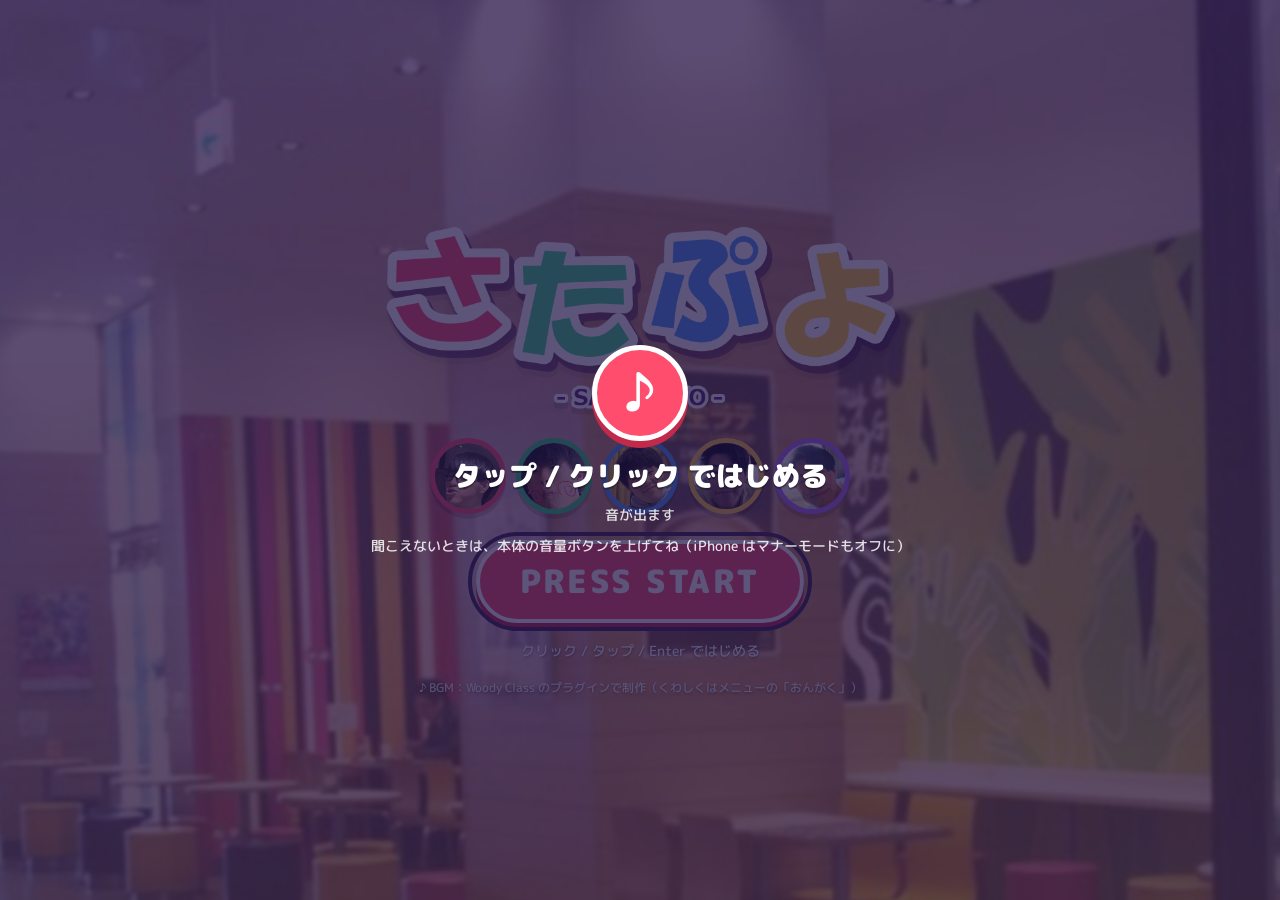
==== index.html @ 97c28801 "ぜんこくランキング・くみて・シェア・じっせきを追加し、スマホのボタンが押しっぱなしになるのを直す - ランキングは自動で登録（名前は最初に1回聞いて、せっていで変更）。ぜんこくは Supabase で" ====
<!doctype html>
<html lang="ja">
<head>
  <meta charset="utf-8">
  <meta name="viewport" content="width=device-width, initial-scale=1, maximum-scale=1, user-scalable=no, viewport-fit=cover">
  <meta name="theme-color" content="#2c1e5c">
  <title>さたぷよ</title>
  <meta name="description" content="さたろうの顔が落ちてくる、ぷよぷよ風の落ちものパズル。とことん・タイムアタック・ぜんけしアタック・CPU たいせん・くみて。ブラウザですぐ遊べる！">
  <!-- SNS で URL を貼ったときのプレビュー -->
  <meta property="og:type" content="website">
  <meta property="og:site_name" content="さたぷよ">
  <meta property="og:title" content="さたぷよ - さたろうの顔が落ちてくる ぷよぷよ風パズル">
  <meta property="og:description" content="とことん・タイムアタック・ぜんけしアタック・CPU たいせん・くみて。ブラウザですぐ遊べる！">
  <meta property="og:url" content="https://satapuyo.com/">
  <meta property="og:image" content="https://satapuyo.com/assets/ui/ogp.png">
  <meta property="og:image:width" content="1200">
  <meta property="og:image:height" content="630">
  <meta name="twitter:card" content="summary_large_image">
  <link rel="icon" href="assets/ui/icon.png">
  <link rel="preconnect" href="https://fonts.googleapis.com">
  <link rel="preconnect" href="https://fonts.gstatic.com" crossorigin>
  <link href="https://fonts.googleapis.com/css2?family=M+PLUS+Rounded+1c:wght@500;800;900&display=swap" rel="stylesheet">
  <link rel="stylesheet" href="css/style.css?v=19">
</head>
<body>
  <div id="bg" aria-hidden="true">
    <div class="bg-layer"></div>
    <div class="bg-layer"></div>
    <div class="bg-tint"></div>
    <div class="bg-bubbles" id="bg-bubbles"></div>
  </div>

  <!-- タイトル -->
  <section class="screen" id="screen-title">
    <div class="title-wrap">
      <img class="logo" id="logo" alt="さたぷよ">
      <div class="title-faces" id="title-faces"></div>
      <button class="start-btn" id="btn-start">PRESS START</button>
      <p class="small-note">クリック / タップ / Enter ではじめる</p>
      <p class="small-note music-note">♪ BGM：Woody Class のプラグインで制作（くわしくはメニューの「おんがく」）</p>
    </div>
  </section>

  <!-- メインメニュー -->
  <section class="screen" id="screen-menu">
    <div class="panel menu-panel">
      <img class="logo logo-small" alt="さたぷよ">
      <div class="menu-list">
        <button class="menu-btn c1" data-mode="endless">
          <span class="menu-title">とことんモード</span>
          <span class="menu-sub">つみあがるまで ずっと / ベスト <b id="best-endless">0</b></span>
        </button>
        <button class="menu-btn c2" data-mode="time">
          <span class="menu-title">タイムアタック</span>
          <span class="menu-sub"><span id="ta-seconds">120</span>びょうで スコアかせぎ / ベスト <b id="best-time">0</b></span>
        </button>
        <button class="menu-btn c6" data-go="allclear">
          <span class="menu-title">ぜんけしアタック</span>
          <span class="menu-sub">ぜんぶ けすまでの タイムを きそう</span>
        </button>
        <button class="menu-btn c5" data-go="versus">
          <span class="menu-title">CPU たいせん</span>
          <span class="menu-sub">さたろうと しょうぶ / さいこう <b id="best-versus">0</b>れんしょう</span>
        </button>
        <button class="menu-btn c1" data-mode="kumite">
          <span class="menu-title">くみて</span>
          <span class="menu-sub">さたろうと かちぬき戦。どんどん強くなる / ベスト <b id="best-kumite">0</b>にんぬき</span>
        </button>
        <div class="menu-row">
          <button class="menu-btn c3 half" data-go="ranking"><span class="menu-title">ランキング</span></button>
          <button class="menu-btn c4 half" data-go="gallery"><span class="menu-title">ずかん</span></button>
        </div>
        <div class="menu-row">
          <button class="menu-btn c5 half" data-go="settings"><span class="menu-title">せってい</span></button>
          <button class="menu-btn c6 half" data-go="howto"><span class="menu-title">あそびかた</span></button>
        </div>
        <div class="menu-row">
          <button class="menu-btn c2 half" data-go="achievements">
            <span class="menu-title">じっせき</span>
            <span class="menu-sub"><b id="ach-count">0</b> / <span id="ach-total">0</span></span>
          </button>
          <button class="menu-btn c7 half" data-go="credits">
            <span class="menu-title">♪ おんがく</span>
            <span class="menu-sub">BGM と YouTube</span>
          </button>
        </div>
        <button class="menu-btn c4" id="btn-ending" hidden>
          <span class="menu-title">★ エンディング</span>
          <span class="menu-sub">100万点の、その先で見たもの</span>
        </button>
      </div>
      <button class="link-btn" data-go="title">タイトルへもどる</button>
    </div>
  </section>

  <!-- ぜんけしアタック -->
  <section class="screen" id="screen-allclear" data-back="menu">
    <div class="panel">
      <h2>ぜんけしアタック</h2>
      <p class="hint">ぷよを ぜんぶ けすまでの タイムを きそう！<br>つみあがったら しっぱい。</p>
      <div class="setting">
        <span class="setting-name">ぷよの しゅるい</span>
        <div class="seg" data-key="colors">
          <button data-val="3">3</button><button data-val="4">4</button><button data-val="5">5</button>
        </div>
      </div>
      <button class="menu-btn c6" data-mode="allclear" data-preset="1">
        <span class="menu-title">はいち あり</span>
        <span class="menu-sub">さいしょから ぷよが おいてある / ベスト <b id="best-ac-pre">--</b></span>
      </button>
      <button class="menu-btn c2" data-mode="allclear" data-preset="0">
        <span class="menu-title">はいち なし</span>
        <span class="menu-sub">からっぽから はじめる / ベスト <b id="best-ac-none">--</b></span>
      </button>
      <button class="menu-btn c3" data-go="menu"><span class="menu-title">もどる</span></button>
    </div>
  </section>

  <!-- CPU たいせん -->
  <section class="screen" id="screen-versus" data-back="menu">
    <div class="panel">
      <h2>CPU たいせん</h2>
      <p class="hint">れんさで おじゃまぷよを おくりあう。<br>さきに つみあがったほうが まけ。</p>
      <button class="menu-btn c2 vs-btn" data-mode="versus" data-level="weak">
        <img class="vs-face" alt="">
        <span class="menu-title">よわい</span>
        <span class="menu-sub vs-rec"></span>
      </button>
      <button class="menu-btn c4 vs-btn" data-mode="versus" data-level="normal">
        <img class="vs-face" alt="">
        <span class="menu-title">ふつう</span>
        <span class="menu-sub vs-rec"></span>
      </button>
      <button class="menu-btn c1 vs-btn" data-mode="versus" data-level="strong">
        <img class="vs-face" alt="">
        <span class="menu-title">つよい</span>
        <span class="menu-sub vs-rec"></span>
      </button>
      <button class="menu-btn c3" data-go="menu"><span class="menu-title">もどる</span></button>
    </div>
  </section>

  <!-- ゲーム -->
  <section class="screen" id="screen-game">
    <div class="game-layout" id="game-layout">
      <div class="field-col">
        <div class="ojama-bar" id="ojama-me" data-modes="versus kumite"></div>
        <div class="field-wrap" id="field-wrap">
          <canvas id="field"></canvas>
          <div class="fx-layer" id="fx-layer"></div>
        </div>
      </div>
      <aside class="side" id="side">
        <div class="side-box next-box">
          <div class="side-label">NEXT</div>
          <canvas id="next"></canvas>
        </div>
        <!-- 対戦相手（スマホでは右の列に小さく、横長の画面では右どなりに） -->
        <div class="opp-box" id="opp-box" data-modes="versus kumite">
          <div class="opp-head"><img id="opp-face" alt=""><span id="opp-name">さたろう</span><small id="opp-level">ふつう</small></div>
          <div class="ojama-bar" id="ojama-cpu"></div>
          <div class="field-wrap opp-field-wrap" id="opp-field-wrap">
            <canvas id="opp-field"></canvas>
            <div class="fx-layer" id="opp-fx"></div>
          </div>
        </div>
        <div class="side-box" data-modes="endless time">
          <div class="side-label">SCORE</div>
          <div class="side-value score" id="hud-score">0</div>
        </div>
        <div class="side-box" data-modes="endless time allclear versus kumite">
          <div class="side-label">れんさ</div>
          <div class="side-value"><span id="hud-chain">0</span><small> / MAX <span id="hud-max">0</span></small></div>
        </div>
        <div class="side-box" data-modes="endless time allclear">
          <div class="side-label" id="hud-time-label">TIME</div>
          <div class="side-value" id="hud-time">0:00</div>
        </div>
        <div class="side-box" data-modes="endless time">
          <div class="side-label">LEVEL</div>
          <div class="side-value" id="hud-level">1</div>
        </div>
        <div class="side-box" data-modes="allclear">
          <div class="side-label">のこり ぷよ</div>
          <div class="side-value" id="hud-left">0</div>
        </div>
        <div class="side-box vs-streak" data-modes="versus kumite">
          <div class="side-label" id="hud-streak-label">れんしょう</div>
          <div class="side-value" id="hud-streak">0</div>
        </div>
        <button class="pause-btn" id="btn-pause" aria-label="ポーズ">II</button>
      </aside>
    </div>
    <div class="touch-pad" id="touch-pad">
      <button data-act="left" aria-label="左">◀</button>
      <button data-act="down" aria-label="下">▼</button>
      <button data-act="right" aria-label="右">▶</button>
      <button data-act="hard" class="t-hard" aria-label="一気に落とす">⤓</button>
      <button data-act="rotL" class="t-rot" aria-label="左回転">↺</button>
      <button data-act="rotR" class="t-rot" aria-label="右回転">↻</button>
    </div>

    <div class="modal" id="pause-modal" hidden>
      <div class="panel modal-panel">
        <h2>ポーズ</h2>
        <button class="menu-btn c1" id="btn-resume"><span class="menu-title">つづける</span></button>
        <button class="menu-btn c2" id="btn-restart"><span class="menu-title">さいしょから</span></button>
        <button class="menu-btn c3" id="btn-quit"><span class="menu-title">メニューへ</span></button>
      </div>
    </div>

    <!-- くみて：勝ったら次の相手 -->
    <div class="modal" id="kumite-modal" hidden>
      <div class="panel modal-panel kumite-panel">
        <h2 id="kumite-title">3にんぬき！</h2>
        <p class="hint" id="kumite-sub">つぎの あいては…</p>
        <img class="kumite-face" id="kumite-face" alt="">
        <div class="kumite-name"><small id="kumite-stage">4にんめ</small><b id="kumite-name">さたろう</b></div>
        <button class="menu-btn c1" id="btn-kumite-next"><span class="menu-title">つぎへ</span></button>
        <button class="link-btn" id="btn-kumite-stop">ここで やめる</button>
      </div>
    </div>
  </section>

  <!-- リザルト -->
  <section class="screen" id="screen-result">
    <div class="panel result-panel">
      <h2 id="result-title">けっか</h2>
      <img class="result-face" id="result-face" alt="">
      <div class="result-mode" id="result-mode"></div>
      <div class="result-score"><span id="result-score">0</span><small id="result-unit">てん</small></div>
      <div class="result-stats">
        <div><span id="result-l1">さいだい れんさ</span><b id="result-chain">0</b></div>
        <div><span id="result-l2">おとした数</span><b id="result-pieces">0</b></div>
      </div>
      <!-- ランキングは自動で登録（名前は せってい で変えられる） -->
      <div class="rank-status" id="rank-status" hidden></div>
      <button class="menu-btn c4" id="btn-share"><span class="menu-title">シェアする</span><span class="menu-sub">X・LINE・インスタ などに きろくを のせる</span></button>
      <div class="menu-row">
        <button class="menu-btn c2 half" id="btn-retry"><span class="menu-title" id="retry-label">もういちど</span></button>
        <button class="menu-btn c3 half" data-go="menu"><span class="menu-title">メニューへ</span></button>
      </div>
      <button class="link-btn" id="btn-retry-new" hidden>べつの はいちで あそぶ</button>
    </div>
  </section>

  <!-- ランキング -->
  <section class="screen" id="screen-ranking" data-back="menu">
    <div class="panel wide-panel">
      <h2>ランキング</h2>
      <div class="rank-scope" id="rank-scope">
        <div class="seg" data-sub="scope">
          <button data-val="online">ぜんこく</button><button data-val="local">じぶん</button>
        </div>
      </div>
      <div class="tabs" id="rank-tabs">
        <button data-tab="endless" class="active">とことん</button>
        <button data-tab="time">タイム</button>
        <button data-tab="allclear">ぜんけし</button>
        <button data-tab="cpu">CPU</button>
      </div>
      <div class="rank-sub" id="rank-sub" hidden>
        <div class="seg" data-sub="preset">
          <button data-val="pre">はいち あり</button><button data-val="none">はいち なし</button>
        </div>
        <div class="seg" data-sub="n">
          <button data-val="3">3</button><button data-val="4">4</button><button data-val="5">5</button>
        </div>
      </div>
      <div class="rank-sub" id="rank-cpu" hidden>
        <div class="seg" data-sub="cpu">
          <button data-val="kumite">くみて</button><button data-val="versus">たいせん</button>
        </div>
      </div>
      <p class="hint rank-note" id="rank-note" hidden></p>
      <ol class="rank-list" id="rank-list"></ol>
      <div class="menu-row">
        <button class="link-btn danger" id="btn-rank-reset">このランキングをけす</button>
        <button class="menu-btn c3 half" data-go="menu"><span class="menu-title">もどる</span></button>
      </div>
    </div>
  </section>

  <!-- ずかん -->
  <section class="screen" id="screen-gallery" data-back="menu">
    <div class="panel wide-panel">
      <h2>さたろう ずかん</h2>
      <p class="hint">タップで ON / OFF。ONのさたろうだけが おちてくる。</p>
      <div class="gallery" id="gallery"></div>
      <div class="menu-row">
        <button class="link-btn" id="btn-all-on">ぜんぶ ON</button>
        <button class="menu-btn c3 half" data-go="menu"><span class="menu-title">もどる</span></button>
      </div>
    </div>
  </section>

  <!-- せってい -->
  <section class="screen" id="screen-settings" data-back="menu">
    <div class="panel wide-panel">
      <h2>せってい</h2>
      <div class="setting">
        <span class="setting-name">なまえ</span>
        <form class="name-form setting-name-form" id="settings-name-form">
          <input id="settings-name" maxlength="10" autocomplete="off" placeholder="なまえ">
          <button type="submit" class="seg-btn">かえる</button>
        </form>
      </div>
      <div class="setting">
        <span class="setting-name">ぷよの しゅるい</span>
        <div class="seg" data-key="colors">
          <button data-val="3">3</button><button data-val="4">4</button><button data-val="5">5</button>
        </div>
      </div>
      <div class="setting">
        <span class="setting-name">おちる スピード</span>
        <div class="seg" data-key="speed">
          <button data-val="slow">ゆっくり</button><button data-val="normal">ふつう</button><button data-val="fast">はやい</button>
        </div>
      </div>
      <div class="setting">
        <span class="setting-name">おちる いちガイド</span>
        <div class="seg" data-key="ghost">
          <button data-val="true">ON</button><button data-val="false">OFF</button>
        </div>
      </div>
      <div class="setting">
        <span class="setting-name">こうかおん</span>
        <div class="seg" data-key="se">
          <button data-val="true">ON</button><button data-val="false">OFF</button>
        </div>
      </div>
      <div class="setting">
        <span class="setting-name">BGM</span>
        <div class="seg" data-key="bgm">
          <button data-val="true">ON</button><button data-val="false">OFF</button>
        </div>
      </div>
      <div class="setting">
        <span class="setting-name">ボイス</span>
        <div class="seg" data-key="voice">
          <button data-val="true">ON</button><button data-val="false">OFF</button>
        </div>
      </div>
      <div class="setting">
        <span class="setting-name">おんりょう</span>
        <input type="range" id="volume" min="0" max="100" step="5">
      </div>
      <div class="setting">
        <span class="setting-name">データの ひきつぎ</span>
        <div class="setting-btns">
          <button class="seg-btn" id="btn-export">コードを コピー</button>
          <button class="seg-btn" id="btn-import">コードを いれる</button>
        </div>
      </div>
      <p class="hint setting-hint">きろく・じっせき・ずかんは この たんまつの ブラウザに ほぞんされる。きしゅへんこう のときは「コードを コピー」→ あたらしい たんまつで「コードを いれる」。</p>
      <button class="menu-btn c3" data-go="menu"><span class="menu-title">もどる</span></button>
    </div>
  </section>

  <!-- じっせき -->
  <section class="screen" id="screen-achievements" data-back="menu">
    <div class="panel wide-panel">
      <h2>じっせき</h2>
      <p class="hint"><b id="ach-count2">0</b> / <span id="ach-total2">0</span> かいじょ</p>
      <div class="ach-list" id="ach-list"></div>
      <button class="menu-btn c3" data-go="menu"><span class="menu-title">もどる</span></button>
    </div>
  </section>

  <!-- エンディング（エンドロール） -->
  <section class="screen" id="screen-ending">
    <canvas id="ending-canvas"></canvas>
    <button class="ending-skip" id="btn-ending-skip">スキップ ▶▶</button>
  </section>

  <!-- おんがく（クレジット） -->
  <section class="screen" id="screen-credits" data-back="menu">
    <div class="panel wide-panel credits">
      <h2>おんがく</h2>
      <p class="credits-lead" id="credits-lead"></p>
      <div class="credit-list" id="credit-list"></div>
      <div class="credit-links" id="credit-links"></div>
      <button class="menu-btn c3" data-go="menu"><span class="menu-title">もどる</span></button>
    </div>
  </section>

  <!-- あそびかた -->
  <section class="screen" id="screen-howto" data-back="menu">
    <div class="panel wide-panel howto">
      <h2>あそびかた</h2>
      <p>おなじ <b>さたろう</b>（おなじ わくの色）を <b>4つ以上</b> くっつけると きえる！<br>
        きえたあとに おちてきたぷよが また4つそろうと <b>れんさ</b>。れんさが多いほど 点数がドカンとふえる。</p>
      <p>左から3れつめの いちばん上（<span class="x-mark">✕</span>じるし）まで つみあがったら ゲームオーバー。</p>
      <p>とことんモードで <b>100万点</b> 以上とって ゲームオーバーになると……？</p>
      <p><b>ぜんけしアタック</b>：フィールドの ぷよを ぜんぶ けすまでの タイムを きそう。「はいち あり」は さいしょから ぷよが おいてある。つみあがったら しっぱい。</p>
      <p><b>CPU たいせん</b>：れんさすると あいてに <b>おじゃまぷよ</b>（白黒の さたろう）が ふる。おじゃまは となりで ぷよが きえると いっしょに きえる。あいてから くる よこく（フィールドの上のマーク）は、じぶんの れんさで けせる（そうさい）。さきに つみあがったほうが まけ。</p>
      <p><b>くみて</b>：さたろうたちと つぎつぎ たいせん。かつたびに あいてが どんどん強くなる。まけたら おわりで、なんにん かちぬいたかを きそう。</p>
      <p><b>ランキング</b>：あそぶと じどうで のる（なまえは「せってい」で かえられる）。「ぜんこく」は みんなの きろく 100いまで。</p>
      <table class="keys">
        <tr><th>うごかす</th><td><kbd>←</kbd><kbd>→</kbd> / <kbd>A</kbd><kbd>D</kbd></td></tr>
        <tr><th>はやく おとす</th><td><kbd>↓</kbd> / <kbd>S</kbd></td></tr>
        <tr><th>いっきに おとす</th><td><kbd>↑</kbd> / <kbd>W</kbd> / <kbd>Space</kbd></td></tr>
        <tr><th>右に まわす</th><td><kbd>X</kbd> / <kbd>K</kbd></td></tr>
        <tr><th>左に まわす</th><td><kbd>Z</kbd> / <kbd>J</kbd></td></tr>
        <tr><th>ポーズ</th><td><kbd>Esc</kbd> / <kbd>P</kbd></td></tr>
      </table>
      <p class="hint">スマホは 画面下のボタンで操作。せまいところで回らないときは 回転ボタンを2回すばやく押すと 上下が入れかわる。</p>
      <button class="menu-btn c3" data-go="menu"><span class="menu-title">もどる</span></button>
    </div>
  </section>

  <!-- 最初に1回だけ出る（ここで音を有効にする） -->
  <div class="splash" id="splash" role="button" tabindex="0" aria-label="タップしてはじめる">
    <div class="splash-inner">
      <div class="splash-note">♪</div>
      <p>タップ / クリック ではじめる</p>
      <small>音が出ます</small>
      <small class="splash-hint">聞こえないときは、本体の音量ボタンを上げてね（iPhone はマナーモードもオフに）</small>
    </div>
  </div>

  <!-- はじめて開いたときの なまえ -->
  <div class="modal" id="name-modal" hidden>
    <form class="panel modal-panel" id="first-name-form">
      <h2>なまえを おしえて</h2>
      <p class="hint">ランキングに のる なまえ（10もじまで）。あとで「せってい」から かえられる。</p>
      <input class="big-input" id="first-name" maxlength="10" autocomplete="off" placeholder="なまえ">
      <button type="submit" class="menu-btn c1"><span class="menu-title">けってい</span></button>
    </form>
  </div>

  <!-- シェア -->
  <div class="modal" id="share-modal" hidden>
    <div class="panel modal-panel share-panel">
      <h2>シェアする</h2>
      <img class="share-image" id="share-image" alt="きろくの がぞう">
      <textarea class="share-text" id="share-text" rows="4"></textarea>
      <button class="menu-btn c1" id="share-native" hidden><span class="menu-title">スマホの きょうゆうメニューで おくる</span></button>
      <div class="share-grid">
        <a class="share-btn sns-x" id="share-x" target="_blank" rel="noopener">X</a>
        <a class="share-btn sns-line" id="share-line" target="_blank" rel="noopener">LINE</a>
        <a class="share-btn sns-threads" id="share-threads" target="_blank" rel="noopener">Threads</a>
        <a class="share-btn sns-bsky" id="share-bsky" target="_blank" rel="noopener">Bluesky</a>
        <a class="share-btn sns-fb" id="share-fb" target="_blank" rel="noopener">Facebook</a>
        <button class="share-btn sns-copy" id="share-copy">コピー</button>
      </div>
      <button class="menu-btn c2" id="share-save"><span class="menu-title">がぞうを ほぞん</span></button>
      <p class="hint share-hint">インスタ・TikTok は「がぞうを ほぞん」と「コピー」（ぶんしょう）をして、アプリで はりつけてね。iPhone は がぞうを ながおし でも ほぞん できる。</p>
      <button class="link-btn" id="share-close">とじる</button>
    </div>
  </div>

  <!-- じっせき かいじょ などの おしらせ -->
  <div class="toast-layer" id="toast-layer" aria-live="polite"></div>

  <script src="js/config.js?v=19"></script>
  <script src="js/audio.js?v=19"></script>
  <script src="js/game.js?v=19"></script>
  <script src="js/presets.js?v=19"></script>
  <script src="js/cpu.js?v=19"></script>
  <script src="js/versus.js?v=19"></script>
  <script src="js/online.js?v=19"></script>
  <script src="js/share.js?v=19"></script>
  <script src="js/achievements.js?v=19"></script>
  <script src="js/ending.js?v=19"></script>
  <script src="js/main.js?v=19"></script>
</body>
</html>
---- css/style.css ----
:root {
  --ink: #3a2350;
  --ink-soft: #7a5c96;
  --panel: rgba(255, 255, 255, 0.9);
  --c1: #ff4d6d; --c1d: #c2294a;
  --c2: #2fbf6f; --c2d: #1d8a4e;
  --c3: #4d8bff; --c3d: #2d5ec2;
  --c4: #ffb703; --c4d: #c98a00;
  --c5: #a66bff; --c5d: #7442c9;
  --c6: #ff8a3d; --c6d: #c95f1a;
  --c7: #14b8a6; --c7d: #0d8074;
  --cs: 40px;
}

/* スマホでダブルタップ・ピンチしても画面が拡大しないように（スクロールはできる） */
* { box-sizing: border-box; -webkit-tap-highlight-color: transparent; touch-action: pan-x pan-y; }

/* hidden を付けたものは、ほかの display 指定があっても必ず消す（解放前のエンディングボタンなど） */
[hidden] { display: none !important; }

html, body {
  margin: 0;
  height: 100%;
  overflow: hidden;
  background: #2c1e5c;
  color: var(--ink);
  font-family: 'M PLUS Rounded 1c', 'Hiragino Maru Gothic ProN', 'Yu Gothic', 'Meiryo', system-ui, sans-serif;
  font-weight: 800;
  -webkit-user-select: none;
  user-select: none;
  -webkit-touch-callout: none; /* 長押しで画像の保存メニューが出ないように */
  -webkit-text-size-adjust: 100%;
  text-size-adjust: 100%;
}

button { font: inherit; color: inherit; cursor: pointer; }

/* ---------- 背景（transform と opacity だけ動かすので軽い） ---------- */
#bg { position: fixed; inset: 0; overflow: hidden; background: #2c1e5c; }
.bg-layer {
  position: absolute;
  inset: -6%;
  background: center / cover no-repeat;
  opacity: 0;
  transition: opacity 1.6s ease;
  will-change: transform, opacity;
  animation: kb0 15s linear forwards;
}
.bg-layer.show { opacity: 1; }
.bg-layer.kb0 { animation-name: kb0; }
.bg-layer.kb1 { animation-name: kb1; }
.bg-layer.kb2 { animation-name: kb2; }
.bg-layer.kb3 { animation-name: kb3; }
@keyframes kb0 { from { transform: scale(1) translate(0, 0); } to { transform: scale(1.12) translate(-3%, -2%); } }
@keyframes kb1 { from { transform: scale(1.12) translate(3%, 0); } to { transform: scale(1) translate(-2%, 1%); } }
@keyframes kb2 { from { transform: scale(1.04) translate(-3%, 2%); } to { transform: scale(1.14) translate(3%, -1%); } }
@keyframes kb3 { from { transform: scale(1.14) translate(0, -3%); } to { transform: scale(1.02) translate(0, 3%); } }

.bg-tint { position: absolute; inset: 0; transition: background 0.6s; }
body[data-screen='title'] .bg-tint { background: linear-gradient(180deg, rgba(255, 150, 200, 0.28), rgba(255, 170, 90, 0.38)); }
body[data-screen='menu'] .bg-tint,
body[data-screen='ranking'] .bg-tint,
body[data-screen='gallery'] .bg-tint,
body[data-screen='settings'] .bg-tint,
body[data-screen='allclear'] .bg-tint,
body[data-screen='versus'] .bg-tint,
body[data-screen='achievements'] .bg-tint,
body[data-screen='howto'] .bg-tint { background: linear-gradient(180deg, rgba(110, 170, 255, 0.35), rgba(170, 110, 255, 0.4)); }
body[data-screen='game'] .bg-tint,
body[data-screen='result'] .bg-tint { background: linear-gradient(180deg, rgba(30, 18, 70, 0.6), rgba(16, 36, 84, 0.72)); }

.bg-bubbles span {
  position: absolute;
  bottom: -100px;
  border-radius: 50%;
  background: radial-gradient(circle at 35% 30%, rgba(255, 255, 255, 0.95) 0 12%, var(--c) 40%, transparent 72%);
  opacity: 0.45;
  will-change: transform;
  animation: rise 20s linear infinite;
}
body[data-screen='game'] .bg-bubbles span { opacity: 0.22; }
@keyframes rise { to { transform: translate(var(--dx), -125vh); } }

@media (prefers-reduced-motion: reduce) {
  .bg-layer, .bg-bubbles span { animation: none !important; }
}

.screen {
  position: fixed;
  inset: 0;
  display: none;
  align-items: center;
  justify-content: center;
  padding: 16px;
  overflow-y: auto;
}
.screen.active { display: flex; animation: fade-in 0.25s ease-out; }

@keyframes fade-in { from { opacity: 0; transform: scale(0.98); } to { opacity: 1; transform: none; } }

.panel {
  width: 100%;
  max-width: 460px;
  margin: auto;
  padding: 24px;
  background: var(--panel);
  border: 4px solid #fff;
  border-radius: 28px;
  box-shadow: 0 12px 0 rgba(58, 35, 80, 0.25), 0 20px 40px rgba(0, 0, 0, 0.25);
  text-align: center;
}
.wide-panel { max-width: 640px; }

h2 {
  margin: 0 0 16px;
  font-size: 28px;
  font-weight: 900;
  color: var(--ink);
  letter-spacing: 0.05em;
}

.hint { color: var(--ink-soft); font-size: 14px; font-weight: 500; margin: 0 0 14px; }

/* ---------- ボタン ---------- */
.menu-btn {
  display: flex;
  flex-direction: column;
  align-items: center;
  justify-content: center;
  width: 100%;
  margin: 0 0 14px;
  padding: 12px 16px;
  border: 3px solid rgba(255, 255, 255, 0.85);
  border-radius: 18px;
  color: #fff;
  background: var(--bc, var(--c3));
  box-shadow: 0 6px 0 var(--bd, var(--c3d));
  text-shadow: 0 2px 0 rgba(0, 0, 0, 0.2);
  transition: transform 0.08s, box-shadow 0.08s, filter 0.15s;
}
.menu-btn:hover { filter: brightness(1.08); }
.menu-btn:active { transform: translateY(5px); box-shadow: 0 1px 0 var(--bd, var(--c3d)); }
.menu-btn:focus-visible { outline: 4px solid var(--ink); outline-offset: 3px; }
.menu-title { font-size: 22px; font-weight: 900; letter-spacing: 0.04em; }
.menu-sub { font-size: 13px; font-weight: 500; opacity: 0.95; margin-top: 2px; }
.menu-sub b { font-weight: 900; }
.c1 { --bc: var(--c1); --bd: var(--c1d); }
.c2 { --bc: var(--c2); --bd: var(--c2d); }
.c3 { --bc: var(--c3); --bd: var(--c3d); }
.c4 { --bc: var(--c4); --bd: var(--c4d); }
.c5 { --bc: var(--c5); --bd: var(--c5d); }
.c6 { --bc: var(--c6); --bd: var(--c6d); }
.c7 { --bc: var(--c7); --bd: var(--c7d); }

.menu-row { display: flex; gap: 12px; align-items: center; }
.menu-row .half { flex: 1; }
.menu-row .link-btn { flex: 1; }

.link-btn {
  background: none;
  border: none;
  padding: 8px;
  color: var(--ink-soft);
  font-size: 15px;
  text-decoration: underline;
}
.link-btn:focus-visible { outline: 3px solid var(--ink); border-radius: 8px; }
.link-btn.danger { color: #c2294a; }

/* ---------- タイトル ---------- */
.title-wrap { display: flex; flex-direction: column; align-items: center; gap: 18px; margin: auto; }
.logo { width: min(86vw, 640px); filter: drop-shadow(0 6px 0 rgba(0, 0, 0, 0.12)); animation: float 3s ease-in-out infinite; }
.logo-small { width: min(70vw, 300px); margin: -6px auto 10px; display: block; animation: none; }
@keyframes float { 50% { transform: translateY(-10px) rotate(-1deg); } }

.title-faces { display: flex; gap: 10px; justify-content: center; flex-wrap: wrap; }
.face-chip {
  width: clamp(48px, 12vw, 76px);
  height: clamp(48px, 12vw, 76px);
  border-radius: 50%;
  border: 5px solid var(--ring, #fff);
  object-fit: cover;
  background: #fff;
  box-shadow: 0 5px 0 rgba(0, 0, 0, 0.18);
  animation: bounce 1.2s ease-in-out infinite;
}
@keyframes bounce {
  0%, 100% { transform: translateY(0) scale(1, 1); }
  40% { transform: translateY(-18px) scale(0.95, 1.05); }
  70% { transform: translateY(0) scale(1.08, 0.92); }
}

.start-btn {
  margin-top: 8px;
  padding: 14px 40px;
  font-size: clamp(22px, 5vw, 32px);
  font-weight: 900;
  color: #fff;
  background: var(--c1);
  border: 4px solid #fff;
  border-radius: 999px;
  box-shadow: 0 7px 0 var(--c1d);
  letter-spacing: 0.08em;
  animation: blink 1.4s ease-in-out infinite;
}
.start-btn:focus-visible { outline: 4px solid var(--ink); outline-offset: 4px; }
@keyframes blink { 50% { transform: scale(1.06); } }
.small-note { margin: 0; color: #fff; font-size: 14px; font-weight: 500; text-shadow: 0 1px 3px rgba(0, 0, 0, 0.5); }

/* ---------- ゲーム画面 ---------- */
#screen-game { flex-direction: column; gap: 10px; padding: 8px; }
.game-layout { display: flex; align-items: flex-start; gap: calc(var(--cs) * 0.3); }

.field-wrap {
  position: relative;
  border: 4px solid rgba(255, 255, 255, 0.92);
  border-radius: 14px;
  background: #1c1440 center / cover no-repeat;
  box-shadow: 0 8px 0 rgba(0, 0, 0, 0.25), 0 0 30px rgba(0, 0, 0, 0.35);
  overflow: hidden;
}
#field { display: block; }
.fx-layer { position: absolute; inset: 0; pointer-events: none; overflow: hidden; }

.side { width: calc(var(--cs) * 2.6); min-width: 84px; display: flex; flex-direction: column; gap: calc(var(--cs) * 0.2); }
.side-box {
  background: var(--panel);
  border: 3px solid #fff;
  border-radius: 12px;
  padding: calc(var(--cs) * 0.08) calc(var(--cs) * 0.15);
  text-align: center;
  box-shadow: 0 4px 0 rgba(0, 0, 0, 0.2);
}
.next-box canvas { display: block; margin: 0 auto; }
.side-label { font-size: max(11px, calc(var(--cs) * 0.26)); font-weight: 900; color: var(--ink-soft); letter-spacing: 0.08em; }
.side-value { font-size: max(14px, calc(var(--cs) * 0.46)); font-weight: 900; line-height: 1.2; font-variant-numeric: tabular-nums; }
.side-value small { font-size: 0.55em; color: var(--ink-soft); }
.side-value.score { font-size: max(13px, calc(var(--cs) * 0.4)); word-break: break-all; }
.side-value.warn { color: var(--c1); animation: blink 0.5s infinite; }

.field-col { display: flex; flex-direction: column; gap: 4px; }

/* ---------- 対戦 ---------- */
/* スマホ縦：相手の盤面を右の列に入れるので、列を広げて「れんしょう」は省く（結果画面で見られる） */
#screen-game[data-playing='versus']:not(.wide) .side { width: calc(var(--cs) * 3); }
#screen-game:not(.wide) .vs-streak { display: none; }
.opp-box { display: flex; flex-direction: column; align-items: center; gap: 4px; }
#screen-game.wide .opp-box { margin-left: calc(var(--cs) * 0.2); }
/* 横ならびのときは、名前を盤面の下に出して 自分と相手の盤面の高さをそろえる */
#screen-game.wide .opp-head { order: 3; width: auto; max-width: 100%; padding: 4px 12px; font-size: 16px; }
#screen-game.wide .opp-head img { width: 30px; height: 30px; }
#screen-game.wide .opp-field-wrap { border-width: 4px; border-radius: 14px; box-shadow: 0 8px 0 rgba(0, 0, 0, 0.25), 0 0 30px rgba(0, 0, 0, 0.35); }
.opp-head {
  display: flex;
  align-items: center;
  gap: 3px;
  width: 100%;
  min-width: 0;
  padding: 2px 4px;
  background: var(--panel);
  border: 2px solid #fff;
  border-radius: 10px;
  font-size: max(11px, calc(var(--cs) * 0.5));
  white-space: nowrap;
}
.opp-head img {
  width: max(18px, calc(var(--cs) * 1));
  height: max(18px, calc(var(--cs) * 1));
  border-radius: 50%;
  object-fit: cover;
  flex-shrink: 0;
}
.opp-head span { flex: 1; min-width: 0; overflow: hidden; text-overflow: ellipsis; text-align: center; }
.opp-head small { flex-shrink: 0; color: var(--ink-soft); font-size: 0.85em; }
/* スマホ縦（右の列がせまい）：名前と「ふつう」「3にんめ」を2行に */
#screen-game:not(.wide) .opp-head {
  display: grid;
  padding: 2px 3px;
  grid-template-columns: auto 1fr;
  column-gap: 4px;
  line-height: 1.15;
}
#screen-game:not(.wide) .opp-head img { grid-row: span 2; }
#screen-game:not(.wide) .opp-head span { text-align: left; font-size: 10px; letter-spacing: -0.04em; }
#screen-game:not(.wide) .opp-head img { width: 16px; height: 16px; }
#screen-game:not(.wide) .opp-head small { font-size: 10px; }
.opp-field-wrap { border-width: 3px; border-radius: 8px; box-shadow: 0 4px 0 rgba(0, 0, 0, 0.25); }

/* おじゃまぷよの予告（小=1, 大=6, 岩=30, 星=180, 月=360, 王冠=720） */
.ojama-bar {
  display: flex;
  align-items: flex-end;
  justify-content: center;
  gap: 2px;
  height: max(10px, calc(var(--cs) * 0.7));
}
.oj {
  display: inline-block;
  flex-shrink: 0;
  border-radius: 50%;
  border: 2px solid #fff;
  background: #c9c9d3 var(--oj-img, none) center / cover no-repeat;
  filter: grayscale(1);
  box-shadow: 0 2px 0 rgba(0, 0, 0, 0.3);
}
.oj.small { width: calc(var(--cs) * 0.42); height: calc(var(--cs) * 0.42); border-width: 1px; }
.oj.big { width: calc(var(--cs) * 0.66); height: calc(var(--cs) * 0.66); }
.oj.rock { width: calc(var(--cs) * 0.66); height: calc(var(--cs) * 0.66); border-radius: 26%; background: #6f6f7c; }
.oj.star, .oj.moon, .oj.crown {
  width: auto;
  height: auto;
  border: none;
  background: none;
  box-shadow: none;
  filter: none;
  font-size: calc(var(--cs) * 0.62);
  line-height: 1;
}
.oj.star::after { content: '⭐'; }
.oj.moon::after { content: '🌙'; }
.oj.crown::after { content: '👑'; }

.pause-btn {
  align-self: center;
  width: calc(var(--cs) * 1.2);
  height: calc(var(--cs) * 1.2);
  min-width: 40px;
  min-height: 40px;
  border-radius: 50%;
  border: 3px solid #fff;
  background: var(--c5);
  color: #fff;
  font-size: max(14px, calc(var(--cs) * 0.4));
  font-weight: 900;
  box-shadow: 0 4px 0 var(--c5d);
}

.touch-pad { display: none; }
@media (hover: none) and (pointer: coarse) {
  .touch-pad {
    display: grid;
    grid-template-columns: repeat(3, 1fr) 0.3fr repeat(3, 1fr);
    gap: 8px;
    width: 100%;
    max-width: 520px;
    touch-action: none;
  }
  .touch-pad button:nth-child(4) { grid-column: 5; }
}
.touch-pad button {
  height: 62px;
  border: 3px solid #fff;
  border-radius: 16px;
  background: rgba(77, 139, 255, 0.92);
  color: #fff;
  font-size: 26px;
  font-weight: 900;
  box-shadow: 0 5px 0 var(--c3d);
  touch-action: none;
}
.touch-pad button.t-rot { background: rgba(255, 77, 109, 0.92); box-shadow: 0 5px 0 var(--c1d); }
.touch-pad button.t-hard { background: rgba(166, 107, 255, 0.92); box-shadow: 0 5px 0 var(--c5d); }
.touch-pad button.on { transform: translateY(4px); box-shadow: 0 1px 0 rgba(0, 0, 0, 0.3); filter: brightness(1.15); }

/* 演出 */
.banner {
  position: absolute;
  left: 50%;
  top: 42%;
  transform: translate(-50%, -50%);
  white-space: nowrap;
  font-size: calc(var(--cs) * 0.95);
  font-weight: 900;
  color: #fff;
  -webkit-text-stroke: calc(var(--cs) * 0.06) var(--ink);
  paint-order: stroke fill;
  text-shadow: 0 calc(var(--cs) * 0.08) 0 rgba(0, 0, 0, 0.3);
  animation: banner 1.3s ease-out forwards;
}
.banner.ready { color: var(--c4); }
.banner.go { color: var(--c2); animation-duration: 0.7s; }
.banner.allclear { color: var(--c4); font-size: calc(var(--cs) * 1.05); animation-duration: 1.8s; }
.banner.over { color: var(--c1); animation: banner-stay 2s ease-out forwards; }
.banner.over.clear { color: var(--c4); }
.banner.over.win { color: var(--c2); }
@keyframes banner {
  0% { transform: translate(-50%, -50%) scale(0.2); opacity: 0; }
  20% { transform: translate(-50%, -50%) scale(1.15); opacity: 1; }
  30% { transform: translate(-50%, -50%) scale(1); }
  80% { opacity: 1; }
  100% { transform: translate(-50%, -80%) scale(1); opacity: 0; }
}
@keyframes banner-stay {
  0% { transform: translate(-50%, -50%) scale(0.2); opacity: 0; }
  25% { transform: translate(-50%, -50%) scale(1.15); opacity: 1; }
  35%, 100% { transform: translate(-50%, -50%) scale(1); opacity: 1; }
}

.chain-pop {
  position: absolute;
  transform: translate(-50%, -50%);
  display: flex;
  flex-direction: column;
  align-items: center;
  animation: chain-pop 1.1s ease-out forwards;
  white-space: nowrap;
}
.chain-pop img {
  width: calc(var(--cs) * var(--k, 1));
  height: calc(var(--cs) * var(--k, 1));
  border-radius: 50%;
  border: 3px solid #fff;
  object-fit: cover;
}
.chain-pop span {
  font-size: calc(var(--cs) * 0.5 * var(--k, 1));
  font-weight: 900;
  color: var(--chain-color, #fff);
  -webkit-text-stroke: calc(var(--cs) * 0.05) var(--ink);
  paint-order: stroke fill;
}
@keyframes chain-pop {
  0% { transform: translate(-50%, -50%) scale(0.3); opacity: 0; }
  25% { transform: translate(-50%, -70%) scale(1.15); opacity: 1; }
  70% { transform: translate(-50%, -90%) scale(1); opacity: 1; }
  100% { transform: translate(-50%, -130%) scale(1); opacity: 0; }
}

.cutin {
  position: absolute;
  inset: 30% -10%;
  display: flex;
  align-items: center;
  justify-content: center;
  gap: calc(var(--cs) * 0.3);
  background: linear-gradient(90deg, transparent, rgba(255, 77, 109, 0.85) 20%, rgba(255, 183, 3, 0.85) 80%, transparent);
  transform: skewY(-8deg);
  animation: cutin 1.4s ease-out forwards;
}
.cutin img { width: calc(var(--cs) * 2.2); height: calc(var(--cs) * 2.2); border-radius: 50%; border: 4px solid #fff; object-fit: cover; }
.cutin span { font-size: calc(var(--cs) * 0.8); color: #fff; -webkit-text-stroke: calc(var(--cs) * 0.05) var(--ink); paint-order: stroke fill; font-weight: 900; }
@keyframes cutin {
  0% { transform: skewY(-8deg) translateX(100%); }
  20%, 75% { transform: skewY(-8deg) translateX(0); }
  100% { transform: skewY(-8deg) translateX(-100%); opacity: 0; }
}

/* ---------- モーダル ---------- */
.modal {
  position: fixed;
  inset: 0;
  display: flex;
  align-items: center;
  justify-content: center;
  padding: 16px;
  background: rgba(20, 10, 40, 0.6);
  z-index: 10;
}
.modal[hidden] { display: none; }
.modal-panel { max-width: 340px; }

/* ---------- リザルト ---------- */
.result-panel h2 { font-size: 30px; }
.result-face {
  width: 96px;
  height: 96px;
  border-radius: 50%;
  border: 5px solid var(--c4);
  object-fit: cover;
  animation: bounce 1.2s ease-in-out infinite;
}
.result-mode { color: var(--ink-soft); font-size: 15px; margin-top: 6px; }
.result-score { font-size: 52px; font-weight: 900; color: var(--c1); line-height: 1.1; margin: 4px 0 10px; font-variant-numeric: tabular-nums; }
.result-score small { font-size: 18px; color: var(--ink-soft); margin-left: 4px; }
.result-score.text { font-size: 36px; }
.result-stats { display: flex; gap: 12px; margin-bottom: 16px; }
.result-stats div {
  flex: 1;
  background: rgba(166, 107, 255, 0.12);
  border-radius: 14px;
  padding: 8px;
  font-size: 13px;
  color: var(--ink-soft);
  display: flex;
  flex-direction: column;
}
.result-stats b { font-size: 26px; color: var(--ink); }
.rankin { margin-bottom: 14px; }
.rankin-msg { margin: 0 0 8px; color: var(--c1d); }
.rankin-msg b { font-size: 22px; }
.name-form { display: flex; gap: 8px; }
.name-form input {
  flex: 1;
  min-width: 0;
  font: inherit;
  font-size: 18px;
  padding: 10px 12px;
  border: 3px solid var(--c5);
  border-radius: 14px;
  color: var(--ink);
  -webkit-user-select: text;
  user-select: text;
}
.small-btn { width: auto; margin: 0; padding: 8px 16px; }
.small-btn .menu-title { font-size: 17px; }

/* ---------- ランキング ---------- */
.tabs { display: flex; gap: 8px; margin-bottom: 12px; }
.tabs button {
  flex: 1;
  min-width: 0;
  padding: 10px 2px;
  white-space: nowrap;
  border: 3px solid var(--c3);
  border-radius: 14px;
  background: #fff;
  color: var(--c3);
  font-weight: 900;
}
.tabs button.active { background: var(--c3); color: #fff; }
.rank-sub { display: flex; gap: 8px; justify-content: center; flex-wrap: wrap; margin-bottom: 12px; }
.rank-list .pts.small { font-size: 16px; }
.rank-list .rank-face { width: 34px; height: 34px; border-radius: 50%; object-fit: cover; border: 2px solid var(--c3); display: block; margin: 0 auto; }

/* CPU たいせんの えらぶボタン（左に相手の顔） */
.vs-btn { position: relative; padding-left: 64px; padding-right: 20px; }
.vs-face {
  position: absolute;
  left: 12px;
  top: 50%;
  width: 44px;
  height: 44px;
  margin-top: -22px;
  border-radius: 50%;
  border: 3px solid #fff;
  object-fit: cover;
  background: #fff;
}
.rank-list { list-style: none; margin: 0 0 16px; padding: 0; text-align: left; }
/* ぜんこく（100いまで）は リストの中だけ スクロール */
.rank-list.long { position: relative; max-height: 52vh; overflow-y: auto; padding-right: 4px; }
.rank-scope { display: flex; justify-content: center; margin-bottom: 10px; }
.rank-note { margin: -4px 0 10px; font-size: 13px; }
.rank-list li {
  display: grid;
  grid-template-columns: 40px 1fr auto;
  align-items: center;
  gap: 8px;
  padding: 8px 12px;
  margin-bottom: 6px;
  background: rgba(77, 139, 255, 0.08);
  border-radius: 12px;
}
.rank-list li.me { background: rgba(255, 183, 3, 0.35); }
.rank-list .pos { font-size: 20px; font-weight: 900; color: var(--c3); text-align: center; }
.rank-list li:nth-child(1) .pos { color: #e3a400; }
.rank-list li:nth-child(2) .pos { color: #8a96a8; }
.rank-list li:nth-child(3) .pos { color: #c47a3c; }
.rank-list .who { overflow: hidden; text-overflow: ellipsis; white-space: nowrap; }
.rank-list .who small { display: block; font-size: 12px; font-weight: 500; color: var(--ink-soft); }
.rank-list .pts { font-size: 20px; font-weight: 900; font-variant-numeric: tabular-nums; }
.rank-list .empty { display: block; text-align: center; color: var(--ink-soft); background: none; }

/* ---------- ずかん ---------- */
.gallery {
  display: grid;
  grid-template-columns: repeat(auto-fill, minmax(88px, 1fr));
  gap: 10px;
  margin-bottom: 16px;
  max-height: 56vh;
  overflow-y: auto;
  padding: 4px;
}
.g-card {
  display: flex;
  flex-direction: column;
  align-items: center;
  gap: 4px;
  padding: 10px 6px;
  border: 3px solid var(--c2);
  border-radius: 16px;
  background: #fff;
  transition: filter 0.2s, opacity 0.2s, transform 0.1s;
}
.g-card:active { transform: scale(0.96); }
.g-card:focus-visible { outline: 3px solid var(--ink); }
.g-card img { width: 64px; height: 64px; border-radius: 50%; object-fit: cover; border: 3px solid var(--c2); }
.g-card .g-name { font-size: 12px; line-height: 1.2; min-height: 2.4em; display: flex; align-items: center; }
.g-card .g-count { font-size: 11px; font-weight: 500; color: var(--ink-soft); }
.g-card .g-flag { font-size: 12px; font-weight: 900; color: #fff; background: var(--c2); border-radius: 999px; padding: 1px 10px; }
.g-card.off { border-color: #ccc; filter: grayscale(1); opacity: 0.55; }
.g-card.off img { border-color: #ccc; }
.g-card.off .g-flag { background: #999; }

/* ---------- せってい ---------- */
.setting {
  display: flex;
  align-items: center;
  justify-content: space-between;
  gap: 12px;
  padding: 10px 0;
  border-bottom: 2px dashed rgba(122, 92, 150, 0.25);
  text-align: left;
}
.setting:last-of-type { margin-bottom: 18px; }
.setting-name { font-size: 16px; }
.seg { display: flex; border: 3px solid var(--c5); border-radius: 14px; overflow: hidden; flex-shrink: 0; }
.seg button { border: none; background: #fff; color: var(--c5); padding: 8px 12px; font-weight: 900; font-size: 14px; }
.seg button + button { border-left: 2px solid var(--c5); }
.seg button.active { background: var(--c5); color: #fff; }
.seg button:focus-visible { outline: 3px solid var(--ink); outline-offset: -3px; }
input[type='range'] { width: 50%; accent-color: var(--c5); touch-action: none; }

/* ---------- あそびかた ---------- */
.howto { text-align: left; }
.howto h2 { text-align: center; }
.howto p { font-weight: 500; line-height: 1.7; margin: 0 0 12px; }
.howto b { color: var(--c1); }
.x-mark { color: var(--c1); font-weight: 900; }
.keys { width: 100%; border-collapse: collapse; margin-bottom: 12px; }
.keys th, .keys td { padding: 6px 8px; border-bottom: 2px dashed rgba(122, 92, 150, 0.25); font-size: 15px; }
.keys th { text-align: left; white-space: nowrap; }
kbd {
  display: inline-block;
  min-width: 28px;
  padding: 2px 6px;
  margin: 1px 2px;
  border: 2px solid var(--ink-soft);
  border-bottom-width: 4px;
  border-radius: 8px;
  background: #fff;
  font-family: inherit;
  font-size: 13px;
  text-align: center;
}

@media (max-width: 480px) {
  .panel { padding: 18px 14px; border-radius: 22px; }
  h2 { font-size: 24px; }
  .menu-title { font-size: 19px; }
  .setting-name { font-size: 14px; }
  .seg button { padding: 7px 8px; font-size: 13px; }
}

.logo-text {
  margin: 0;
  font-size: clamp(48px, 12vw, 110px);
  font-weight: 900;
  color: #ff4d6d;
  -webkit-text-stroke: 8px #fff;
  paint-order: stroke fill;
}

/* ---------- 最初の「タップしてはじめる」 ---------- */
.splash {
  position: fixed;
  inset: 0;
  z-index: 20;
  display: flex;
  align-items: center;
  justify-content: center;
  background: rgba(30, 18, 70, 0.72);
  cursor: pointer;
  transition: opacity 0.35s;
}
.splash.closing { opacity: 0; pointer-events: none; }
.splash-inner { text-align: center; color: #fff; animation: blink 1.6s ease-in-out infinite; }
.splash-note {
  width: 96px;
  height: 96px;
  margin: 0 auto 14px;
  border-radius: 50%;
  background: var(--c1);
  border: 5px solid #fff;
  box-shadow: 0 7px 0 var(--c1d);
  font-size: 52px;
  line-height: 84px;
}
.splash p { margin: 0 0 6px; font-size: clamp(20px, 5vw, 28px); font-weight: 900; text-shadow: 0 2px 0 rgba(0, 0, 0, 0.3); }
.splash small { font-size: 14px; font-weight: 500; opacity: 0.85; }

/* ---------- おんがく（クレジット） ---------- */
.music-note { font-size: 12px; opacity: 0.9; }
.splash-hint { display: block; margin-top: 10px; font-size: 12px; opacity: 0.75; }
.credits { text-align: left; }
.credits h2 { text-align: center; }
.credits-lead { margin: 0 0 14px; font-weight: 500; line-height: 1.6; text-align: center; }
.credit-list { display: grid; gap: 10px; margin-bottom: 16px; }
.credit-card {
  padding: 12px 14px;
  border: 3px solid var(--c7);
  border-radius: 16px;
  background: #fff;
}
.credit-head { display: flex; align-items: center; gap: 8px; flex-wrap: wrap; }
.credit-head b { font-size: 17px; font-weight: 900; }
.credit-role {
  padding: 2px 10px;
  border-radius: 999px;
  background: var(--c7);
  color: #fff;
  font-size: 12px;
  font-weight: 900;
}
.credit-card p { margin: 6px 0 8px; font-size: 13px; font-weight: 500; line-height: 1.6; color: var(--ink-soft); }
.credit-link { font-size: 14px; font-weight: 900; color: var(--c7d); }
.credit-link:focus-visible, .big-link:focus-visible { outline: 3px solid var(--ink); outline-offset: 2px; }
.credit-links { display: grid; gap: 10px; margin-bottom: 16px; }
.big-link {
  display: flex;
  flex-direction: column;
  align-items: center;
  padding: 12px 16px;
  border: 3px solid rgba(255, 255, 255, 0.85);
  border-radius: 18px;
  color: #fff;
  text-decoration: none;
  text-align: center;
  background: var(--c3);
  box-shadow: 0 6px 0 var(--c3d);
}
.big-link.youtube { background: #ff2d2d; box-shadow: 0 6px 0 #b31414; }
.big-link.booth { background: var(--c6); box-shadow: 0 6px 0 var(--c6d); }
.big-link:active { transform: translateY(5px); box-shadow: none; }
.big-link-title { font-size: 19px; font-weight: 900; text-shadow: 0 2px 0 rgba(0, 0, 0, 0.2); }
.big-link-sub { font-size: 12px; font-weight: 500; opacity: 0.95; }

/* ---------- エンディング ---------- */
#screen-ending { padding: 0; background: #000; overflow: hidden; }
#screen-ending.active { display: block; animation: none; }
#ending-canvas { position: absolute; inset: 0; display: block; }
.ending-skip {
  position: absolute;
  top: calc(12px + env(safe-area-inset-top));
  right: 12px;
  padding: 8px 16px;
  border: 2px solid rgba(255, 255, 255, 0.7);
  border-radius: 999px;
  background: rgba(0, 0, 0, 0.35);
  color: #fff;
  font-size: 14px;
  font-weight: 800;
  opacity: 0.75;
}
.ending-skip:hover, .ending-skip:focus-visible { opacity: 1; outline: none; }

/* ---------- リザルトの ランキング表示 ---------- */
.rank-status {
  display: flex;
  flex-wrap: wrap;
  justify-content: center;
  gap: 4px 14px;
  margin: 0 0 12px;
  padding: 8px 12px;
  border-radius: 14px;
  background: rgba(255, 183, 3, 0.18);
  color: var(--c1d);
  font-size: 15px;
}
.rank-status .net { color: var(--c3d); }

/* ---------- なまえ ---------- */
.big-input {
  width: 100%;
  margin: 0 0 14px;
  font: inherit;
  font-size: 20px;
  padding: 10px 12px;
  border: 3px solid var(--c5);
  border-radius: 14px;
  color: var(--ink);
  text-align: center;
  -webkit-user-select: text;
  user-select: text;
}
.setting-name-form { flex: 0 1 220px; }
.setting-name-form input { font-size: 16px; padding: 7px 10px; width: 100%; }
.seg-btn {
  flex-shrink: 0;
  padding: 8px 12px;
  border: 3px solid var(--c5);
  border-radius: 14px;
  background: #fff;
  color: var(--c5);
  font-weight: 900;
  font-size: 14px;
}
.seg-btn:active { background: var(--c5); color: #fff; }
.setting-btns { display: flex; gap: 6px; flex-wrap: wrap; justify-content: flex-end; }
.setting-hint { text-align: left; margin: 8px 0 16px; font-size: 12px; }

/* ---------- くみて ---------- */
.kumite-panel h2 { margin-bottom: 4px; color: var(--c1); }
.kumite-panel .hint { margin-bottom: 8px; }
.kumite-face {
  width: 110px;
  height: 110px;
  border-radius: 50%;
  border: 5px solid var(--c1);
  object-fit: cover;
  animation: bounce 1.2s ease-in-out infinite;
}
.kumite-name { display: flex; flex-direction: column; margin: 6px 0 14px; }
.kumite-name small { color: var(--ink-soft); font-size: 14px; }
.kumite-name b { font-size: 22px; }

/* ---------- シェア ---------- */
.modal { overflow-y: auto; }
.share-panel { max-width: 460px; padding: 18px; }
.share-panel h2 { margin-bottom: 10px; }
.share-image {
  display: block;
  width: 100%;
  border-radius: 14px;
  margin-bottom: 10px;
  box-shadow: 0 4px 12px rgba(0, 0, 0, 0.2);
  -webkit-touch-callout: default; /* iPhone で ながおし して ほぞん できるように */
  -webkit-user-select: auto;
  user-select: auto;
}
.share-text {
  width: 100%;
  margin-bottom: 10px;
  padding: 8px 10px;
  font: inherit;
  font-size: 13px;
  font-weight: 500;
  line-height: 1.5;
  border: 2px solid rgba(122, 92, 150, 0.4);
  border-radius: 12px;
  color: var(--ink);
  resize: vertical;
  -webkit-user-select: text;
  user-select: text;
}
.share-grid { display: grid; grid-template-columns: repeat(3, 1fr); gap: 8px; margin-bottom: 12px; }
.share-btn {
  display: flex;
  align-items: center;
  justify-content: center;
  min-height: 46px;
  padding: 6px;
  border: 3px solid rgba(255, 255, 255, 0.85);
  border-radius: 14px;
  color: #fff;
  font-size: 15px;
  font-weight: 900;
  text-decoration: none;
  text-align: center;
  line-height: 1.2;
  box-shadow: 0 4px 0 rgba(0, 0, 0, 0.2);
}
.share-btn:active { transform: translateY(3px); box-shadow: none; }
.sns-x { background: #111; }
.sns-line { background: #06c755; }
.sns-threads { background: #333; }
.sns-bsky { background: #1185fe; }
.sns-fb { background: #1877f2; }
.sns-copy { background: var(--c5); font-size: 13px; }
.share-hint { font-size: 12px; text-align: left; margin: 0 0 6px; }
.share-panel .menu-btn { margin-bottom: 10px; }

/* ---------- じっせき ---------- */
.ach-list {
  display: grid;
  grid-template-columns: repeat(auto-fill, minmax(240px, 1fr));
  gap: 8px;
  margin-bottom: 16px;
  max-height: 58vh;
  overflow-y: auto;
  padding: 2px;
  text-align: left;
}
.ach {
  display: flex;
  align-items: center;
  gap: 10px;
  padding: 8px 12px;
  border-radius: 14px;
  background: rgba(122, 92, 150, 0.1);
  color: var(--ink-soft);
}
.ach.got { background: rgba(255, 183, 3, 0.25); color: var(--ink); }
.ach-icon { font-size: 26px; flex-shrink: 0; }
.ach:not(.got) .ach-icon { filter: grayscale(1); opacity: 0.6; }
.ach b { display: block; font-size: 15px; }
.ach small { display: block; font-size: 12px; font-weight: 500; }

/* ---------- おしらせ ---------- */
.toast-layer {
  position: fixed;
  top: calc(10px + env(safe-area-inset-top));
  left: 50%;
  transform: translateX(-50%);
  z-index: 30;
  display: flex;
  flex-direction: column;
  align-items: center;
  gap: 8px;
  pointer-events: none;
  width: min(92vw, 420px);
}
.toast {
  display: flex;
  flex-direction: column;
  align-items: center;
  padding: 10px 18px;
  border: 3px solid #fff;
  border-radius: 18px;
  background: rgba(58, 35, 80, 0.92);
  color: #fff;
  text-align: center;
  box-shadow: 0 6px 18px rgba(0, 0, 0, 0.3);
  animation: toast 3.2s ease-out forwards;
}
.toast b { font-size: 14px; color: var(--c4); }
.toast span { font-size: 16px; }
@keyframes toast {
  0% { opacity: 0; transform: translateY(-20px) scale(0.9); }
  10%, 85% { opacity: 1; transform: none; }
  100% { opacity: 0; transform: translateY(-10px); }
}
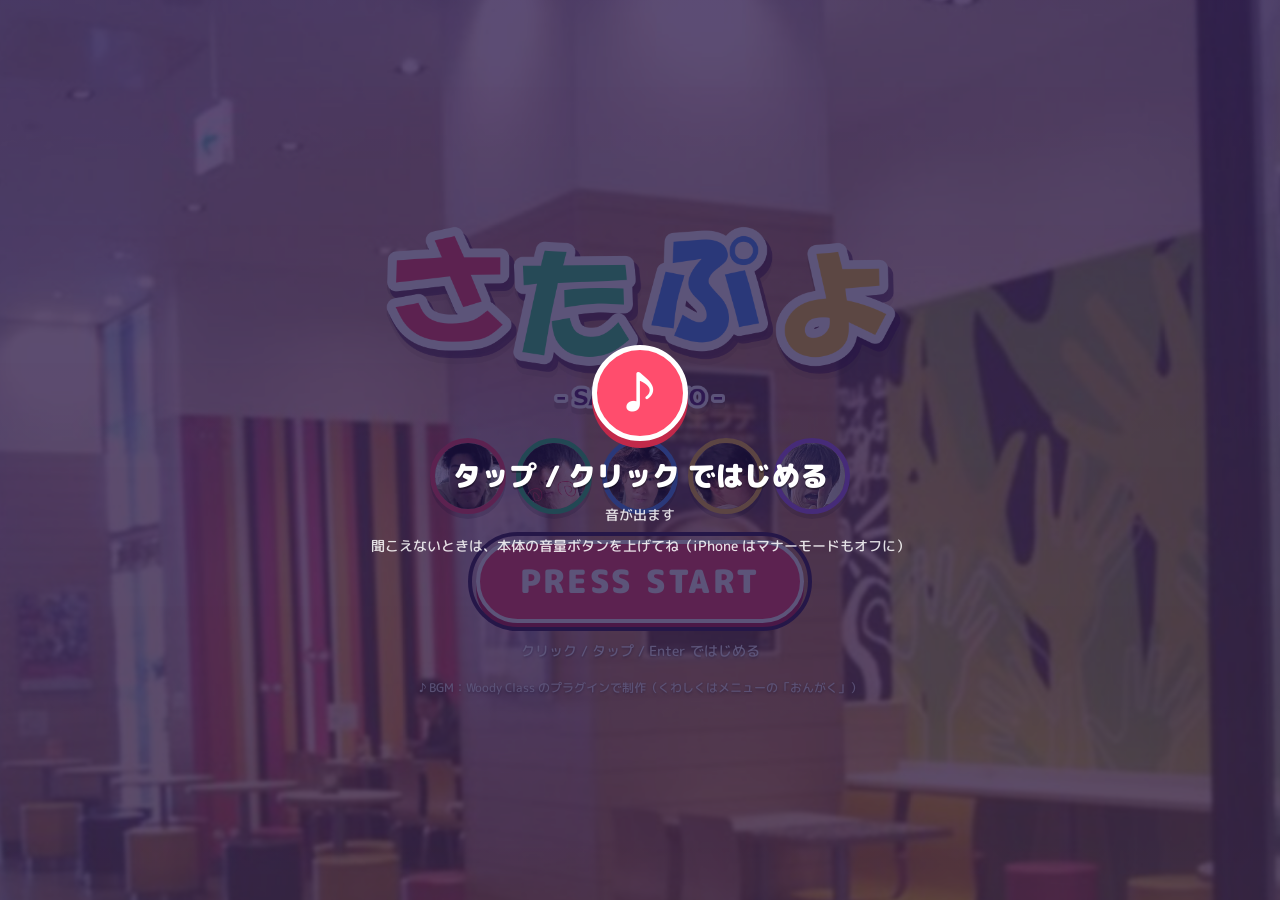
==== commit 35d48da3: "メニュー画面をすっきりさせる - とことんモードを大きく1つ、ほかの4モードは 2x2 のタイル（アイコン・名前・ベストだけ） - ランキング・じっせき・ずかん・せってい・あそびかた・おんがくは 小さ" ====
--- a/index.html
+++ b/index.html
@@ -20,7 +20,7 @@
   <link rel="preconnect" href="https://fonts.googleapis.com">
   <link rel="preconnect" href="https://fonts.gstatic.com" crossorigin>
   <link href="https://fonts.googleapis.com/css2?family=M+PLUS+Rounded+1c:wght@500;800;900&display=swap" rel="stylesheet">
-  <link rel="stylesheet" href="css/style.css?v=19">
+  <link rel="stylesheet" href="css/style.css?v=20">
 </head>
 <body>
   <div id="bg" aria-hidden="true">
@@ -46,48 +46,44 @@
     <div class="panel menu-panel">
       <img class="logo logo-small" alt="さたぷよ">
       <div class="menu-list">
-        <button class="menu-btn c1" data-mode="endless">
+        <!-- メインのモード -->
+        <button class="menu-btn c1 menu-main" data-mode="endless">
           <span class="menu-title">とことんモード</span>
-          <span class="menu-sub">つみあがるまで ずっと / ベスト <b id="best-endless">0</b></span>
+          <span class="menu-sub">ベスト <b id="best-endless">0</b> てん</span>
         </button>
-        <button class="menu-btn c2" data-mode="time">
-          <span class="menu-title">タイムアタック</span>
-          <span class="menu-sub"><span id="ta-seconds">120</span>びょうで スコアかせぎ / ベスト <b id="best-time">0</b></span>
-        </button>
-        <button class="menu-btn c6" data-go="allclear">
-          <span class="menu-title">ぜんけしアタック</span>
-          <span class="menu-sub">ぜんぶ けすまでの タイムを きそう</span>
-        </button>
-        <button class="menu-btn c5" data-go="versus">
-          <span class="menu-title">CPU たいせん</span>
-          <span class="menu-sub">さたろうと しょうぶ / さいこう <b id="best-versus">0</b>れんしょう</span>
-        </button>
-        <button class="menu-btn c1" data-mode="kumite">
-          <span class="menu-title">くみて</span>
-          <span class="menu-sub">さたろうと かちぬき戦。どんどん強くなる / ベスト <b id="best-kumite">0</b>にんぬき</span>
-        </button>
-        <div class="menu-row">
-          <button class="menu-btn c3 half" data-go="ranking"><span class="menu-title">ランキング</span></button>
-          <button class="menu-btn c4 half" data-go="gallery"><span class="menu-title">ずかん</span></button>
-        </div>
-        <div class="menu-row">
-          <button class="menu-btn c5 half" data-go="settings"><span class="menu-title">せってい</span></button>
-          <button class="menu-btn c6 half" data-go="howto"><span class="menu-title">あそびかた</span></button>
-        </div>
-        <div class="menu-row">
-          <button class="menu-btn c2 half" data-go="achievements">
-            <span class="menu-title">じっせき</span>
-            <span class="menu-sub"><b id="ach-count">0</b> / <span id="ach-total">0</span></span>
+        <!-- ほかのモード（2x2） -->
+        <div class="mode-grid">
+          <button class="mode-tile c2" data-mode="time">
+            <span class="tile-icon" aria-hidden="true">⏱️</span>
+            <span class="tile-title">タイムアタック</span>
+            <span class="tile-sub">ベスト <b id="best-time">0</b></span>
           </button>
-          <button class="menu-btn c7 half" data-go="credits">
-            <span class="menu-title">♪ おんがく</span>
-            <span class="menu-sub">BGM と YouTube</span>
+          <button class="mode-tile c6" data-go="allclear">
+            <span class="tile-icon" aria-hidden="true">✨</span>
+            <span class="tile-title">ぜんけし</span>
+            <span class="tile-sub">タイムを きそう</span>
           </button>
-        </div>
-        <button class="menu-btn c4" id="btn-ending" hidden>
-          <span class="menu-title">★ エンディング</span>
-          <span class="menu-sub">100万点の、その先で見たもの</span>
-        </button>
+          <button class="mode-tile c5" data-go="versus">
+            <span class="tile-icon" aria-hidden="true">⚔️</span>
+            <span class="tile-title">CPU たいせん</span>
+            <span class="tile-sub">さいこう <b id="best-versus">0</b>れんしょう</span>
+          </button>
+          <button class="mode-tile c3" data-mode="kumite">
+            <span class="tile-icon" aria-hidden="true">🥋</span>
+            <span class="tile-title">くみて</span>
+            <span class="tile-sub">ベスト <b id="best-kumite">0</b>にんぬき</span>
+          </button>
+        </div>
+        <!-- そのほか（小さいボタン 3x2） -->
+        <div class="sub-menu">
+          <button class="sub-btn" data-go="ranking"><span class="sub-icon" aria-hidden="true">🏆</span>ランキング</button>
+          <button class="sub-btn" data-go="achievements"><span class="sub-icon" aria-hidden="true">🎖️</span>じっせき<small><b id="ach-count">0</b>/<span id="ach-total">0</span></small></button>
+          <button class="sub-btn" data-go="gallery"><span class="sub-icon" aria-hidden="true">📖</span>ずかん</button>
+          <button class="sub-btn" data-go="settings"><span class="sub-icon" aria-hidden="true">⚙️</span>せってい</button>
+          <button class="sub-btn" data-go="howto"><span class="sub-icon" aria-hidden="true">❓</span>あそびかた</button>
+          <button class="sub-btn" data-go="credits"><span class="sub-icon" aria-hidden="true">🎵</span>おんがく</button>
+        </div>
+        <button class="sub-btn sub-ending" id="btn-ending" hidden>★ エンディングを みる</button>
       </div>
       <button class="link-btn" data-go="title">タイトルへもどる</button>
     </div>
@@ -453,16 +449,16 @@
   <!-- じっせき かいじょ などの おしらせ -->
   <div class="toast-layer" id="toast-layer" aria-live="polite"></div>
 
-  <script src="js/config.js?v=19"></script>
-  <script src="js/audio.js?v=19"></script>
-  <script src="js/game.js?v=19"></script>
-  <script src="js/presets.js?v=19"></script>
-  <script src="js/cpu.js?v=19"></script>
-  <script src="js/versus.js?v=19"></script>
-  <script src="js/online.js?v=19"></script>
-  <script src="js/share.js?v=19"></script>
-  <script src="js/achievements.js?v=19"></script>
-  <script src="js/ending.js?v=19"></script>
-  <script src="js/main.js?v=19"></script>
+  <script src="js/config.js?v=20"></script>
+  <script src="js/audio.js?v=20"></script>
+  <script src="js/game.js?v=20"></script>
+  <script src="js/presets.js?v=20"></script>
+  <script src="js/cpu.js?v=20"></script>
+  <script src="js/versus.js?v=20"></script>
+  <script src="js/online.js?v=20"></script>
+  <script src="js/share.js?v=20"></script>
+  <script src="js/achievements.js?v=20"></script>
+  <script src="js/ending.js?v=20"></script>
+  <script src="js/main.js?v=20"></script>
 </body>
 </html>
--- a/css/style.css
+++ b/css/style.css
@@ -151,6 +151,96 @@
 .c5 { --bc: var(--c5); --bd: var(--c5d); }
 .c6 { --bc: var(--c6); --bd: var(--c6d); }
 .c7 { --bc: var(--c7); --bd: var(--c7d); }
+
+/* ---------- メニュー：メインのモード・ほかのモード（2x2）・そのほか（小さいボタン） ---------- */
+.menu-main { padding: 14px 16px; }
+.menu-main .menu-title { font-size: 26px; }
+.menu-main .menu-sub { font-size: 14px; }
+.menu-panel .logo-small { width: min(56vw, 240px); margin-bottom: 8px; }
+.mode-grid { display: grid; grid-template-columns: 1fr 1fr; gap: 12px; margin-bottom: 18px; }
+.mode-tile {
+  display: flex;
+  flex-direction: column;
+  align-items: center;
+  justify-content: center;
+  gap: 2px;
+  min-width: 0;
+  min-height: 88px;
+  padding: 8px 6px;
+  border: 3px solid rgba(255, 255, 255, 0.85);
+  border-radius: 18px;
+  color: #fff;
+  background: var(--bc, var(--c3));
+  box-shadow: 0 6px 0 var(--bd, var(--c3d));
+  text-shadow: 0 2px 0 rgba(0, 0, 0, 0.2);
+  transition: transform 0.08s, box-shadow 0.08s, filter 0.15s;
+}
+.mode-tile:hover { filter: brightness(1.08); }
+.mode-tile:active { transform: translateY(5px); box-shadow: 0 1px 0 var(--bd, var(--c3d)); }
+.mode-tile:focus-visible { outline: 4px solid var(--ink); outline-offset: 3px; }
+.tile-icon { font-size: 26px; line-height: 1.1; text-shadow: none; }
+.tile-title { font-size: 18px; font-weight: 900; letter-spacing: 0.02em; white-space: nowrap; }
+.tile-sub { font-size: 12px; font-weight: 500; opacity: 0.95; white-space: nowrap; }
+.tile-sub b { font-weight: 900; }
+.sub-menu { display: grid; grid-template-columns: repeat(3, 1fr); gap: 8px; margin-bottom: 8px; }
+.sub-btn {
+  position: relative;
+  display: flex;
+  flex-direction: column;
+  align-items: center;
+  justify-content: center;
+  gap: 1px;
+  min-width: 0;
+  padding: 8px 4px;
+  border: 2px solid rgba(122, 92, 150, 0.22);
+  border-radius: 14px;
+  background: rgba(255, 255, 255, 0.85);
+  color: var(--ink);
+  font-size: 13px;
+  font-weight: 900;
+  white-space: nowrap;
+  box-shadow: 0 3px 0 rgba(58, 35, 80, 0.12);
+  transition: transform 0.08s, box-shadow 0.08s;
+}
+.sub-btn:active { transform: translateY(3px); box-shadow: none; }
+.sub-btn:focus-visible { outline: 3px solid var(--ink); outline-offset: 2px; }
+.sub-icon { font-size: 22px; line-height: 1.2; }
+/* じっせきの数は 右上の小さいバッジ */
+.sub-btn small {
+  position: absolute;
+  top: 4px;
+  right: 5px;
+  padding: 0 5px;
+  border-radius: 999px;
+  background: var(--c2);
+  color: #fff;
+  font-size: 10px;
+  font-weight: 900;
+  line-height: 1.6;
+}
+.sub-ending {
+  width: 100%;
+  flex-direction: row;
+  margin-bottom: 4px;
+  padding: 8px;
+  border-color: #fff;
+  background: var(--c4);
+  color: #fff;
+  font-size: 15px;
+  text-shadow: 0 1px 0 rgba(0, 0, 0, 0.2);
+  box-shadow: 0 4px 0 var(--c4d);
+}
+@media (max-width: 480px) {
+  .menu-main { padding: 10px 16px; margin-bottom: 12px; }
+  .mode-grid { gap: 10px; margin-bottom: 14px; }
+  .sub-menu { gap: 6px; }
+  .sub-btn { padding: 6px 4px; }
+  .menu-panel .link-btn { padding: 4px 8px; }
+}
+@media (max-width: 360px) {
+  .tile-title { font-size: 16px; }
+  .sub-btn { font-size: 12px; }
+}
 
 .menu-row { display: flex; gap: 12px; align-items: center; }
 .menu-row .half { flex: 1; }
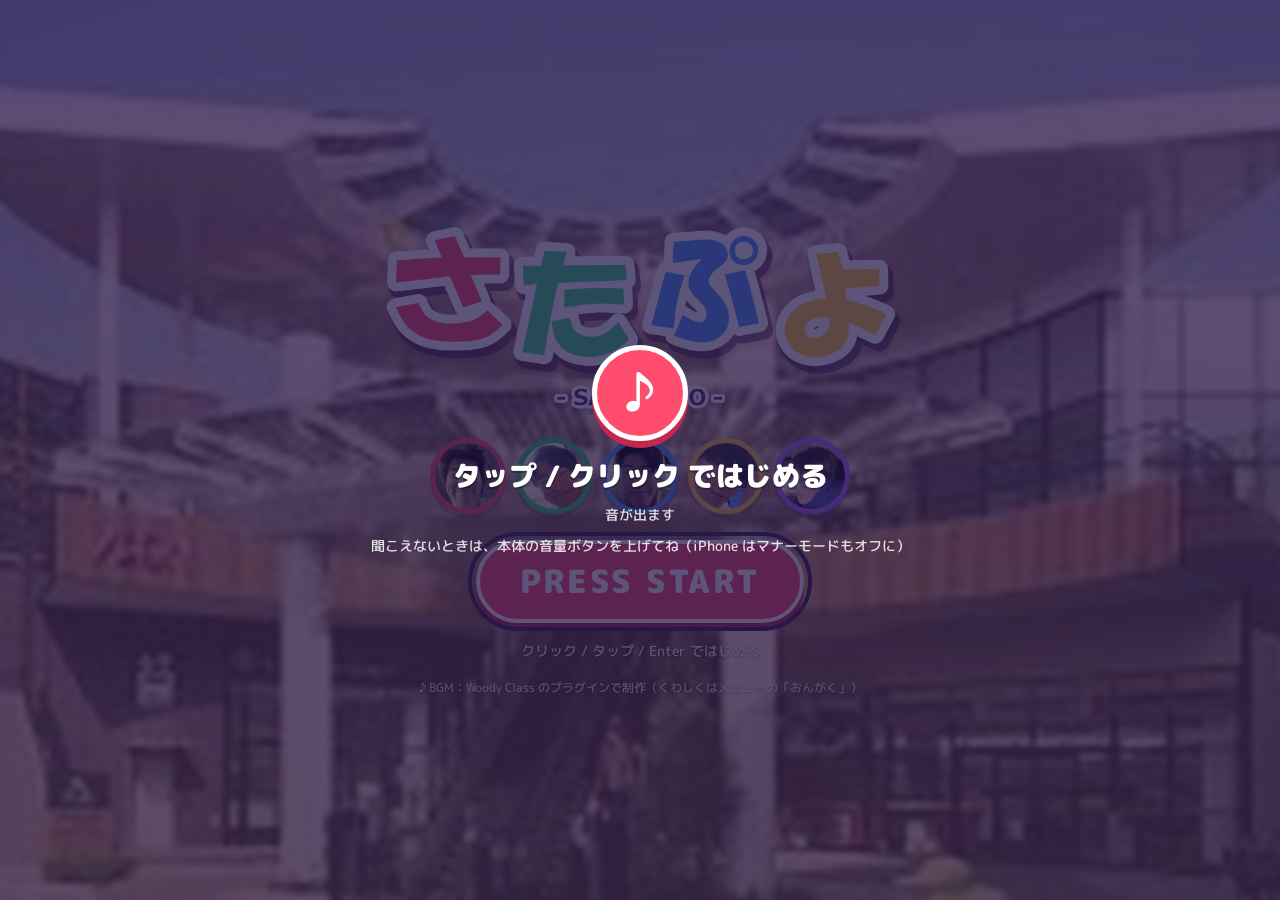
==== commit bc51e3d6: "シェア画像を くわしく・たて長も追加し、スマホの保存と長おしメニューを直す - 画像に 盤面・名前・日付・順位・数字4つ・よく消したさたろうの数 を入れる。よこ（1200x630）と たて（ストーリー" ====
--- a/index.html
+++ b/index.html
@@ -20,7 +20,7 @@
   <link rel="preconnect" href="https://fonts.googleapis.com">
   <link rel="preconnect" href="https://fonts.gstatic.com" crossorigin>
   <link href="https://fonts.googleapis.com/css2?family=M+PLUS+Rounded+1c:wght@500;800;900&display=swap" rel="stylesheet">
-  <link rel="stylesheet" href="css/style.css?v=20">
+  <link rel="stylesheet" href="css/style.css?v=21">
 </head>
 <body>
   <div id="bg" aria-hidden="true">
@@ -429,9 +429,12 @@
   <div class="modal" id="share-modal" hidden>
     <div class="panel modal-panel share-panel">
       <h2>シェアする</h2>
+      <div class="seg share-format" id="share-format">
+        <button data-val="wide" class="active">よこ（ポスト）</button><button data-val="story">たて（ストーリー）</button>
+      </div>
       <img class="share-image" id="share-image" alt="きろくの がぞう">
       <textarea class="share-text" id="share-text" rows="4"></textarea>
-      <button class="menu-btn c1" id="share-native" hidden><span class="menu-title">スマホの きょうゆうメニューで おくる</span></button>
+      <button class="menu-btn c1" id="share-native" hidden><span class="menu-title">がぞう＋ぶんしょうを おくる</span><span class="menu-sub">スマホの きょうゆうメニューで LINE・インスタ などへ</span></button>
       <div class="share-grid">
         <a class="share-btn sns-x" id="share-x" target="_blank" rel="noopener">X</a>
         <a class="share-btn sns-line" id="share-line" target="_blank" rel="noopener">LINE</a>
@@ -441,7 +444,7 @@
         <button class="share-btn sns-copy" id="share-copy">コピー</button>
       </div>
       <button class="menu-btn c2" id="share-save"><span class="menu-title">がぞうを ほぞん</span></button>
-      <p class="hint share-hint">インスタ・TikTok は「がぞうを ほぞん」と「コピー」（ぶんしょう）をして、アプリで はりつけてね。iPhone は がぞうを ながおし でも ほぞん できる。</p>
+      <p class="hint share-hint">スマホは「がぞうを ほぞん」→ メニューの「画像を保存」で しゃしんに はいる（がぞうを ながおし でもOK）。インスタ・TikTok のストーリーは「たて」を ほぞんして、「コピー」した ぶんしょうと いっしょに アプリで のせてね。</p>
       <button class="link-btn" id="share-close">とじる</button>
     </div>
   </div>
@@ -449,16 +452,16 @@
   <!-- じっせき かいじょ などの おしらせ -->
   <div class="toast-layer" id="toast-layer" aria-live="polite"></div>
 
-  <script src="js/config.js?v=20"></script>
-  <script src="js/audio.js?v=20"></script>
-  <script src="js/game.js?v=20"></script>
-  <script src="js/presets.js?v=20"></script>
-  <script src="js/cpu.js?v=20"></script>
-  <script src="js/versus.js?v=20"></script>
-  <script src="js/online.js?v=20"></script>
-  <script src="js/share.js?v=20"></script>
-  <script src="js/achievements.js?v=20"></script>
-  <script src="js/ending.js?v=20"></script>
-  <script src="js/main.js?v=20"></script>
+  <script src="js/config.js?v=21"></script>
+  <script src="js/audio.js?v=21"></script>
+  <script src="js/game.js?v=21"></script>
+  <script src="js/presets.js?v=21"></script>
+  <script src="js/cpu.js?v=21"></script>
+  <script src="js/versus.js?v=21"></script>
+  <script src="js/online.js?v=21"></script>
+  <script src="js/share.js?v=21"></script>
+  <script src="js/achievements.js?v=21"></script>
+  <script src="js/ending.js?v=21"></script>
+  <script src="js/main.js?v=21"></script>
 </body>
 </html>
--- a/css/style.css
+++ b/css/style.css
@@ -34,9 +34,11 @@
 }
 
 button { font: inherit; color: inherit; cursor: pointer; }
+/* 画像の 長おしメニュー（保存・コピー）や ドラッグを出さない。シェアの画像だけは 長おしで保存できる */
+img { -webkit-touch-callout: none; -webkit-user-drag: none; user-drag: none; }
 
 /* ---------- 背景（transform と opacity だけ動かすので軽い） ---------- */
-#bg { position: fixed; inset: 0; overflow: hidden; background: #2c1e5c; }
+#bg { position: fixed; inset: 0; overflow: hidden; background: #2c1e5c; pointer-events: none; } /* 背景は さわれない（長おしで「画像を保存」が出ないように） */
 .bg-layer {
   position: absolute;
   inset: -6%;
@@ -548,6 +550,7 @@
 }
 .modal[hidden] { display: none; }
 .modal-panel { max-width: 340px; }
+.modal .panel { background: #fff; } /* うしろの画面が すけて見えないように */
 
 /* ---------- リザルト ---------- */
 .result-panel h2 { font-size: 30px; }
@@ -898,11 +901,14 @@
 .modal { overflow-y: auto; }
 .share-panel { max-width: 460px; padding: 18px; }
 .share-panel h2 { margin-bottom: 10px; }
+.share-format { display: inline-flex; margin-bottom: 10px; }
 .share-image {
   display: block;
-  width: 100%;
+  width: auto;
+  max-width: 100%;
+  max-height: 38vh;
+  margin: 0 auto 10px;
   border-radius: 14px;
-  margin-bottom: 10px;
   box-shadow: 0 4px 12px rgba(0, 0, 0, 0.2);
   -webkit-touch-callout: default; /* iPhone で ながおし して ほぞん できるように */
   -webkit-user-select: auto;
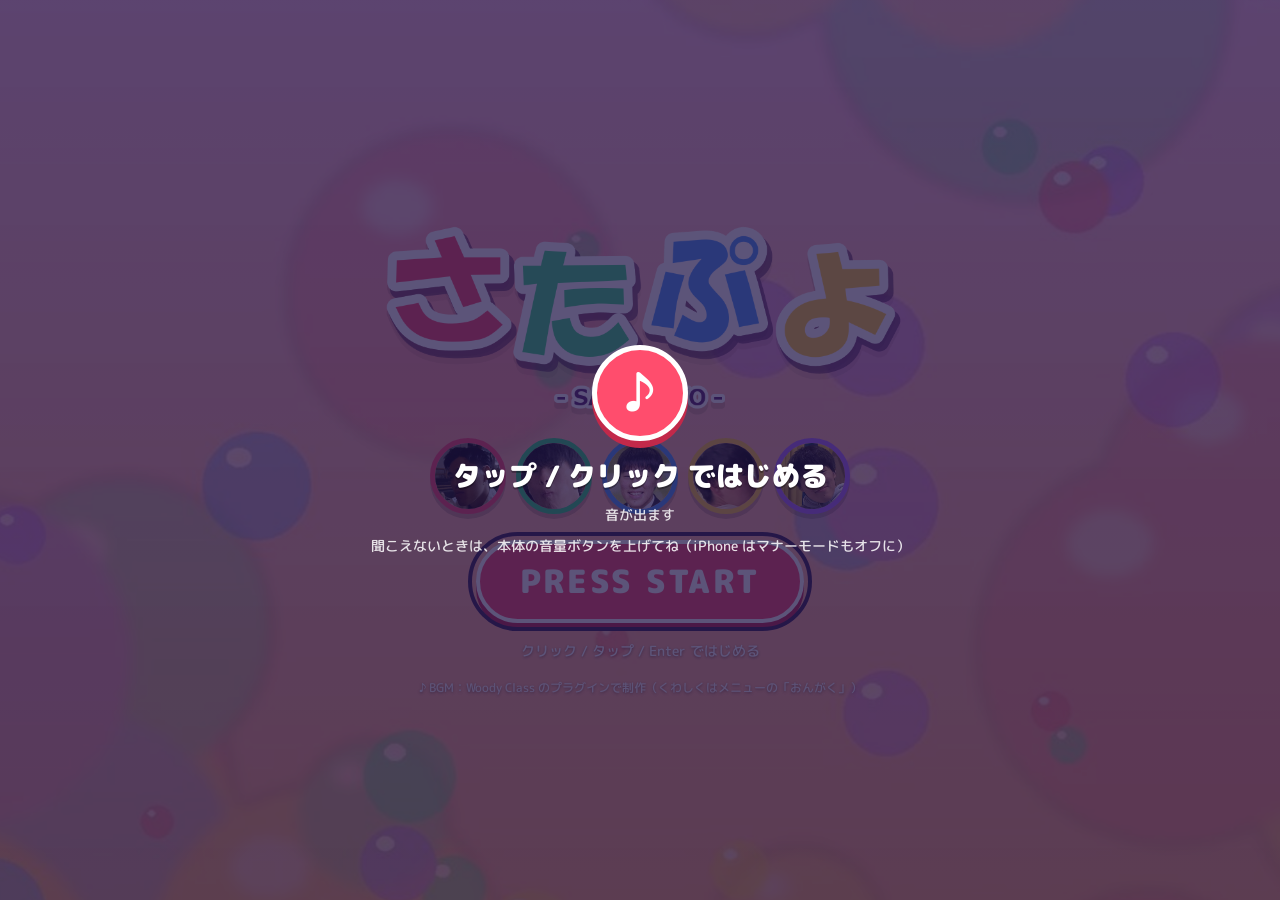
==== commit 4bc99b94: "シェア画像の情報をふやす（称号・れんさのグラフ・QR など） - しょうごう（記録に合わせた称号）、れんさの きろく（ぼうグラフ）、けしたぷよ・れんさした数・いちばん大きいれんさの点・スピード、あそん" ====
--- a/index.html
+++ b/index.html
@@ -20,7 +20,7 @@
   <link rel="preconnect" href="https://fonts.googleapis.com">
   <link rel="preconnect" href="https://fonts.gstatic.com" crossorigin>
   <link href="https://fonts.googleapis.com/css2?family=M+PLUS+Rounded+1c:wght@500;800;900&display=swap" rel="stylesheet">
-  <link rel="stylesheet" href="css/style.css?v=21">
+  <link rel="stylesheet" href="css/style.css?v=22">
 </head>
 <body>
   <div id="bg" aria-hidden="true">
@@ -452,16 +452,16 @@
   <!-- じっせき かいじょ などの おしらせ -->
   <div class="toast-layer" id="toast-layer" aria-live="polite"></div>
 
-  <script src="js/config.js?v=21"></script>
-  <script src="js/audio.js?v=21"></script>
-  <script src="js/game.js?v=21"></script>
-  <script src="js/presets.js?v=21"></script>
-  <script src="js/cpu.js?v=21"></script>
-  <script src="js/versus.js?v=21"></script>
-  <script src="js/online.js?v=21"></script>
-  <script src="js/share.js?v=21"></script>
-  <script src="js/achievements.js?v=21"></script>
-  <script src="js/ending.js?v=21"></script>
-  <script src="js/main.js?v=21"></script>
+  <script src="js/config.js?v=22"></script>
+  <script src="js/audio.js?v=22"></script>
+  <script src="js/game.js?v=22"></script>
+  <script src="js/presets.js?v=22"></script>
+  <script src="js/cpu.js?v=22"></script>
+  <script src="js/versus.js?v=22"></script>
+  <script src="js/online.js?v=22"></script>
+  <script src="js/share.js?v=22"></script>
+  <script src="js/achievements.js?v=22"></script>
+  <script src="js/ending.js?v=22"></script>
+  <script src="js/main.js?v=22"></script>
 </body>
 </html>
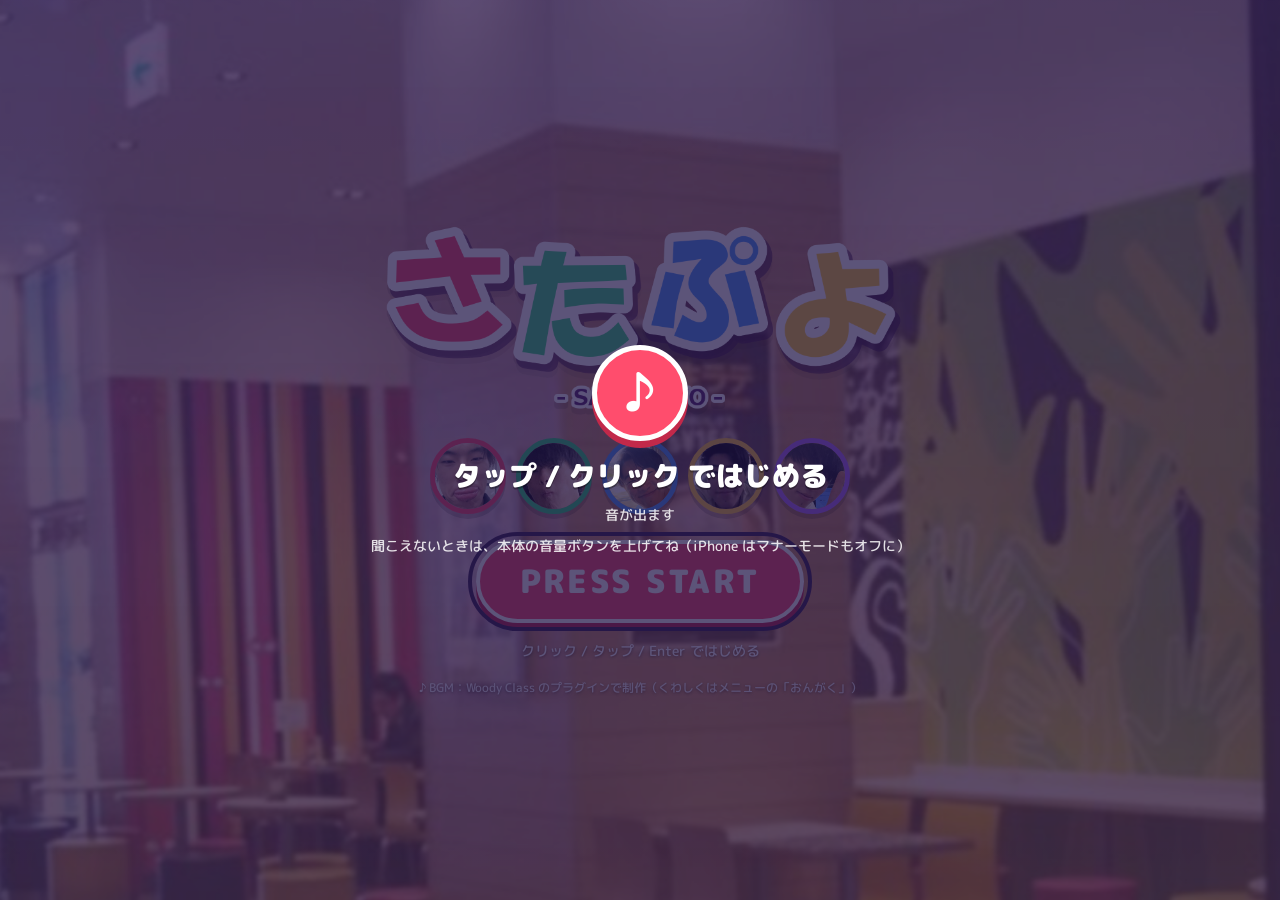
==== commit fb1604b3: "とことんモードの連鎖ボーナスを大きくする - 5連鎖目から増え方を +32 → +48、11連鎖目からは +112。10連鎖で 36,840 → 50,280点、13連鎖で 71,400 → 約12万" ====
--- a/index.html
+++ b/index.html
@@ -20,7 +20,7 @@
   <link rel="preconnect" href="https://fonts.googleapis.com">
   <link rel="preconnect" href="https://fonts.gstatic.com" crossorigin>
   <link href="https://fonts.googleapis.com/css2?family=M+PLUS+Rounded+1c:wght@500;800;900&display=swap" rel="stylesheet">
-  <link rel="stylesheet" href="css/style.css?v=22">
+  <link rel="stylesheet" href="css/style.css?v=23">
 </head>
 <body>
   <div id="bg" aria-hidden="true">
@@ -452,16 +452,16 @@
   <!-- じっせき かいじょ などの おしらせ -->
   <div class="toast-layer" id="toast-layer" aria-live="polite"></div>
 
-  <script src="js/config.js?v=22"></script>
-  <script src="js/audio.js?v=22"></script>
-  <script src="js/game.js?v=22"></script>
-  <script src="js/presets.js?v=22"></script>
-  <script src="js/cpu.js?v=22"></script>
-  <script src="js/versus.js?v=22"></script>
-  <script src="js/online.js?v=22"></script>
-  <script src="js/share.js?v=22"></script>
-  <script src="js/achievements.js?v=22"></script>
-  <script src="js/ending.js?v=22"></script>
-  <script src="js/main.js?v=22"></script>
+  <script src="js/config.js?v=23"></script>
+  <script src="js/audio.js?v=23"></script>
+  <script src="js/game.js?v=23"></script>
+  <script src="js/presets.js?v=23"></script>
+  <script src="js/cpu.js?v=23"></script>
+  <script src="js/versus.js?v=23"></script>
+  <script src="js/online.js?v=23"></script>
+  <script src="js/share.js?v=23"></script>
+  <script src="js/achievements.js?v=23"></script>
+  <script src="js/ending.js?v=23"></script>
+  <script src="js/main.js?v=23"></script>
 </body>
 </html>
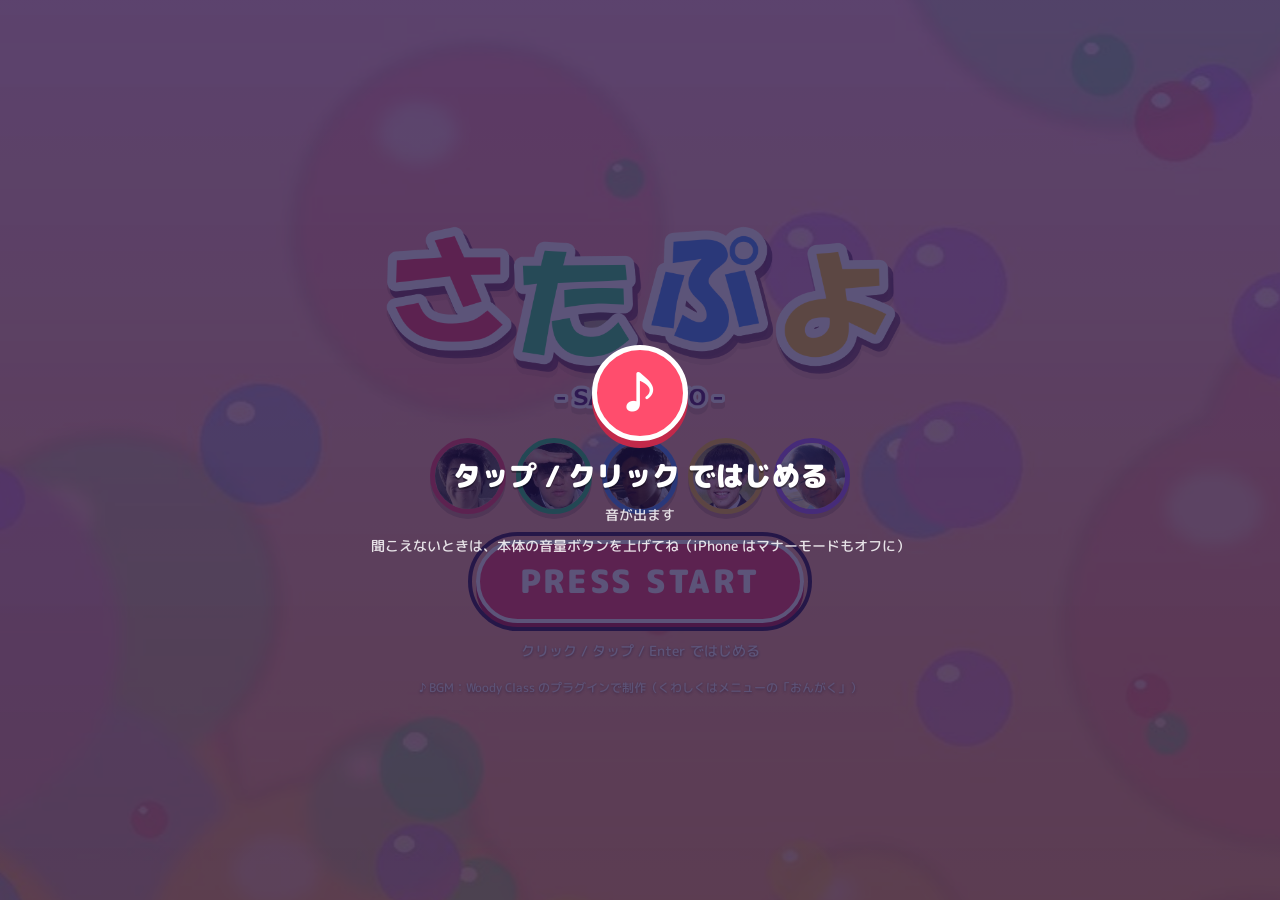
==== commit 26642fcf: "とことんモードの連鎖ボーナスをさらに大きくする - 8連鎖で約5万点、10連鎖で約10万点（1回ぶん）。5連鎖目から1段ごとに +112、11連鎖目からは +144 - とことんだけ、ボーナスの上限を" ====
--- a/index.html
+++ b/index.html
@@ -20,7 +20,7 @@
   <link rel="preconnect" href="https://fonts.googleapis.com">
   <link rel="preconnect" href="https://fonts.gstatic.com" crossorigin>
   <link href="https://fonts.googleapis.com/css2?family=M+PLUS+Rounded+1c:wght@500;800;900&display=swap" rel="stylesheet">
-  <link rel="stylesheet" href="css/style.css?v=23">
+  <link rel="stylesheet" href="css/style.css?v=24">
 </head>
 <body>
   <div id="bg" aria-hidden="true">
@@ -452,16 +452,16 @@
   <!-- じっせき かいじょ などの おしらせ -->
   <div class="toast-layer" id="toast-layer" aria-live="polite"></div>
 
-  <script src="js/config.js?v=23"></script>
-  <script src="js/audio.js?v=23"></script>
-  <script src="js/game.js?v=23"></script>
-  <script src="js/presets.js?v=23"></script>
-  <script src="js/cpu.js?v=23"></script>
-  <script src="js/versus.js?v=23"></script>
-  <script src="js/online.js?v=23"></script>
-  <script src="js/share.js?v=23"></script>
-  <script src="js/achievements.js?v=23"></script>
-  <script src="js/ending.js?v=23"></script>
-  <script src="js/main.js?v=23"></script>
+  <script src="js/config.js?v=24"></script>
+  <script src="js/audio.js?v=24"></script>
+  <script src="js/game.js?v=24"></script>
+  <script src="js/presets.js?v=24"></script>
+  <script src="js/cpu.js?v=24"></script>
+  <script src="js/versus.js?v=24"></script>
+  <script src="js/online.js?v=24"></script>
+  <script src="js/share.js?v=24"></script>
+  <script src="js/achievements.js?v=24"></script>
+  <script src="js/ending.js?v=24"></script>
+  <script src="js/main.js?v=24"></script>
 </body>
 </html>
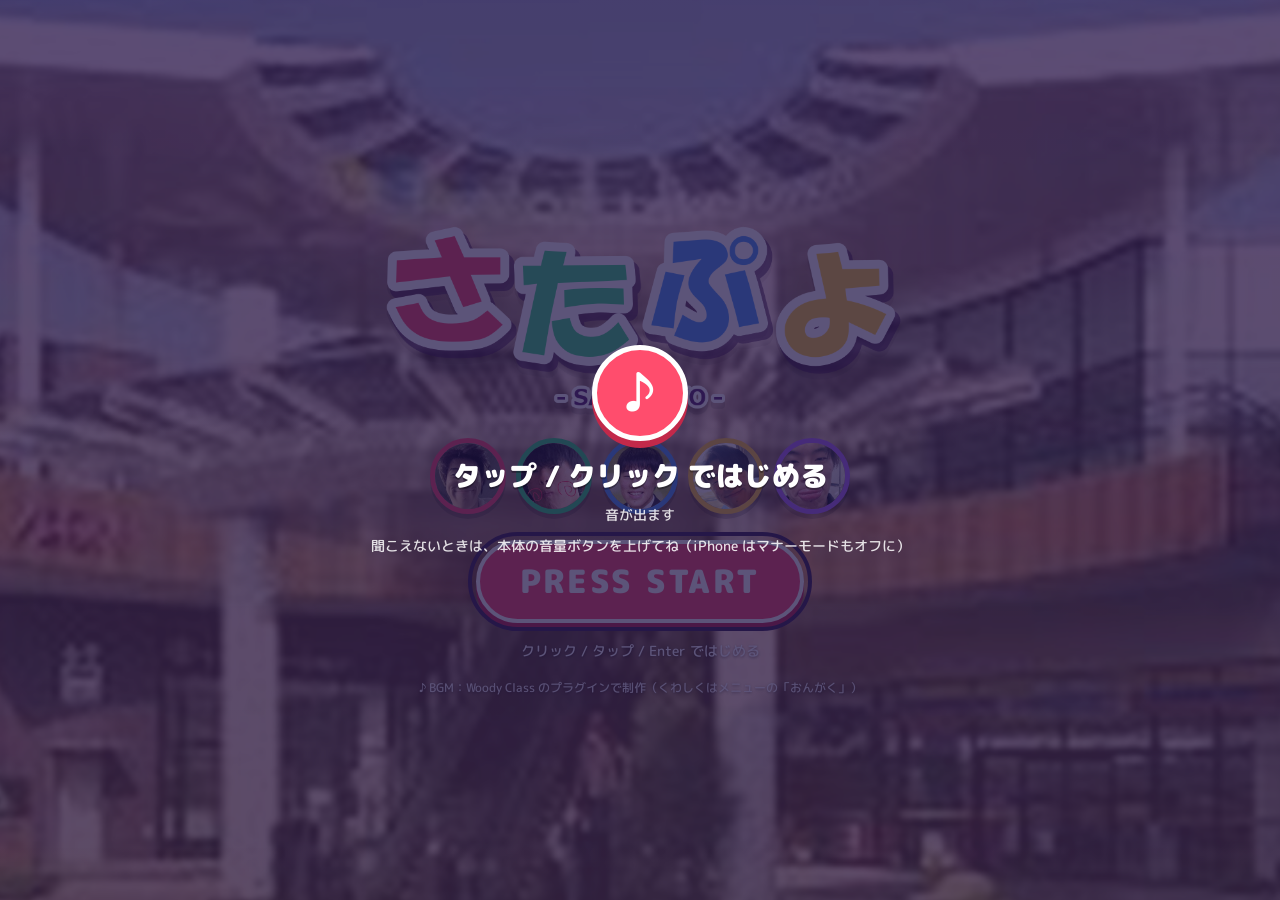
==== commit 51f585b8: "独自ドメインをやめて GitHub Pages の元のURLにもどす - CNAME を消して、https://woody-510.github.io/satapuyo/ で公開 - シェアの文章・Q" ====
--- a/index.html
+++ b/index.html
@@ -11,8 +11,8 @@
   <meta property="og:site_name" content="さたぷよ">
   <meta property="og:title" content="さたぷよ - さたろうの顔が落ちてくる ぷよぷよ風パズル">
   <meta property="og:description" content="とことん・タイムアタック・ぜんけしアタック・CPU たいせん・くみて。ブラウザですぐ遊べる！">
-  <meta property="og:url" content="https://satapuyo.com/">
-  <meta property="og:image" content="https://satapuyo.com/assets/ui/ogp.png">
+  <meta property="og:url" content="https://woody-510.github.io/satapuyo/">
+  <meta property="og:image" content="https://woody-510.github.io/satapuyo/assets/ui/ogp.png">
   <meta property="og:image:width" content="1200">
   <meta property="og:image:height" content="630">
   <meta name="twitter:card" content="summary_large_image">
@@ -20,7 +20,7 @@
   <link rel="preconnect" href="https://fonts.googleapis.com">
   <link rel="preconnect" href="https://fonts.gstatic.com" crossorigin>
   <link href="https://fonts.googleapis.com/css2?family=M+PLUS+Rounded+1c:wght@500;800;900&display=swap" rel="stylesheet">
-  <link rel="stylesheet" href="css/style.css?v=24">
+  <link rel="stylesheet" href="css/style.css?v=25">
 </head>
 <body>
   <div id="bg" aria-hidden="true">
@@ -452,16 +452,16 @@
   <!-- じっせき かいじょ などの おしらせ -->
   <div class="toast-layer" id="toast-layer" aria-live="polite"></div>
 
-  <script src="js/config.js?v=24"></script>
-  <script src="js/audio.js?v=24"></script>
-  <script src="js/game.js?v=24"></script>
-  <script src="js/presets.js?v=24"></script>
-  <script src="js/cpu.js?v=24"></script>
-  <script src="js/versus.js?v=24"></script>
-  <script src="js/online.js?v=24"></script>
-  <script src="js/share.js?v=24"></script>
-  <script src="js/achievements.js?v=24"></script>
-  <script src="js/ending.js?v=24"></script>
-  <script src="js/main.js?v=24"></script>
+  <script src="js/config.js?v=25"></script>
+  <script src="js/audio.js?v=25"></script>
+  <script src="js/game.js?v=25"></script>
+  <script src="js/presets.js?v=25"></script>
+  <script src="js/cpu.js?v=25"></script>
+  <script src="js/versus.js?v=25"></script>
+  <script src="js/online.js?v=25"></script>
+  <script src="js/share.js?v=25"></script>
+  <script src="js/achievements.js?v=25"></script>
+  <script src="js/ending.js?v=25"></script>
+  <script src="js/main.js?v=25"></script>
 </body>
 </html>
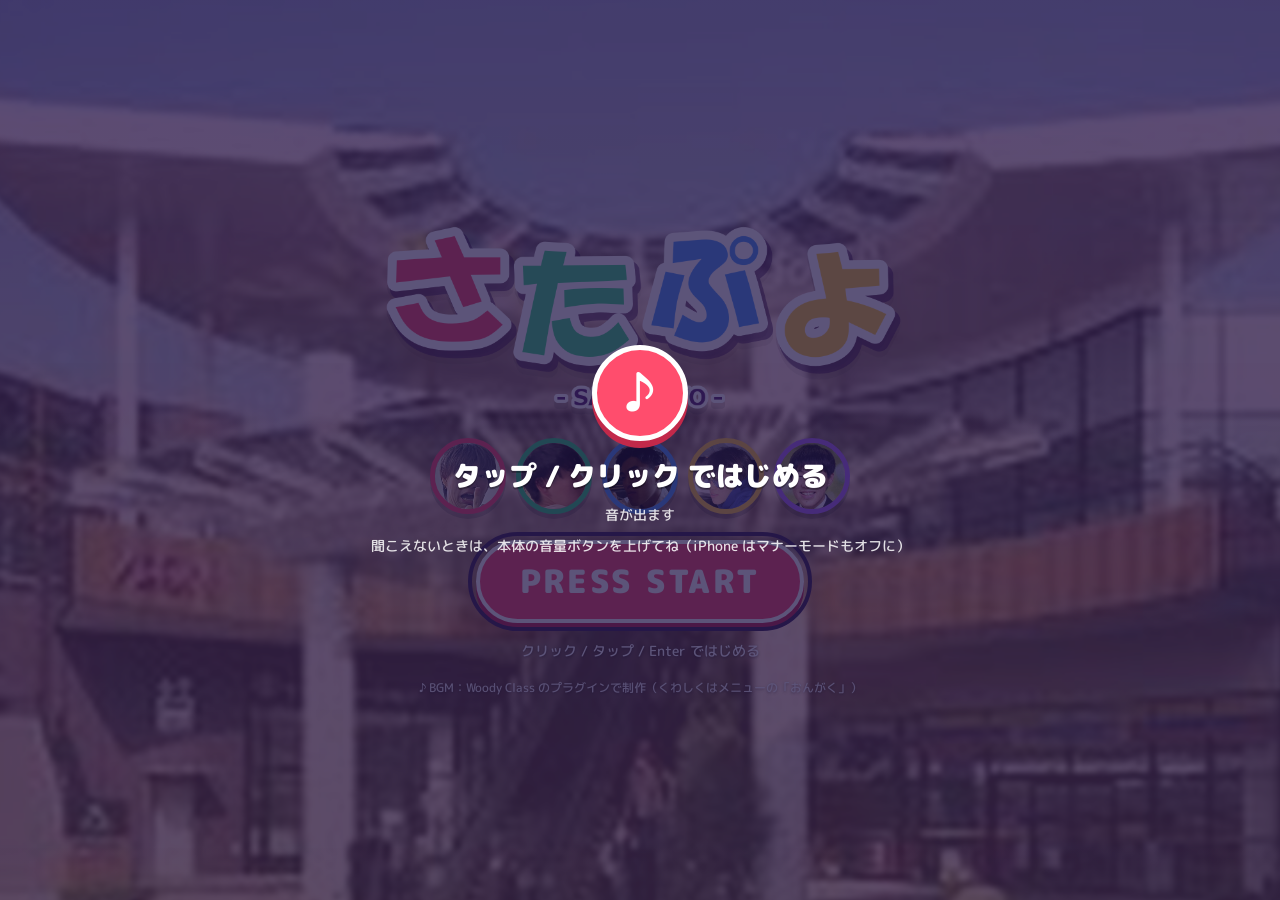
==== commit 02ac71fa: "SNS のプレビュー画像を新しいURL・今のシェア画像のデザインで作りなおす Co-Authored-By: Claude Opus 5.5 <noreply@anthropic.com> Claud" ====
--- a/index.html
+++ b/index.html
@@ -14,7 +14,7 @@
   <meta property="og:url" content="https://woody-510.github.io/satapuyo/">
   <meta property="og:image" content="https://woody-510.github.io/satapuyo/assets/ui/ogp.png">
   <meta property="og:image:width" content="1200">
-  <meta property="og:image:height" content="630">
+  <meta property="og:image:height" content="675">
   <meta name="twitter:card" content="summary_large_image">
   <link rel="icon" href="assets/ui/icon.png">
   <link rel="preconnect" href="https://fonts.googleapis.com">
